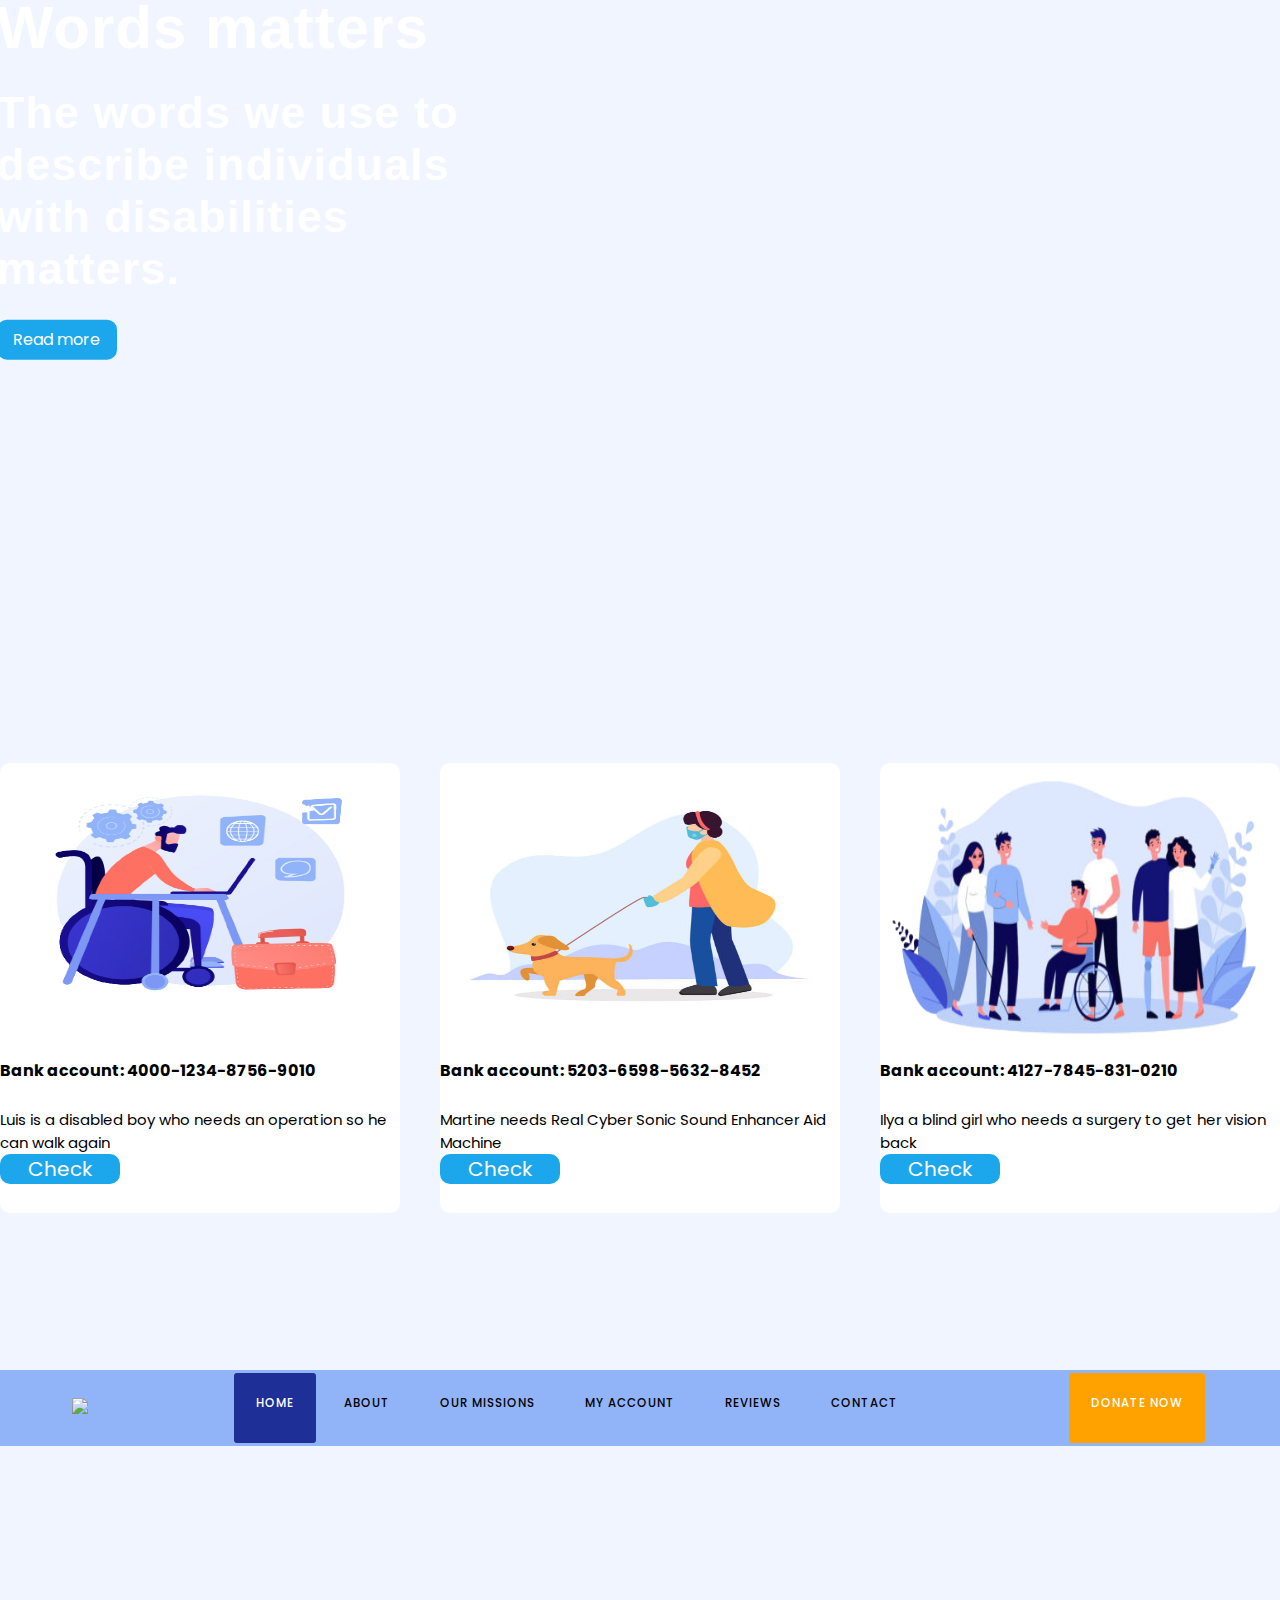
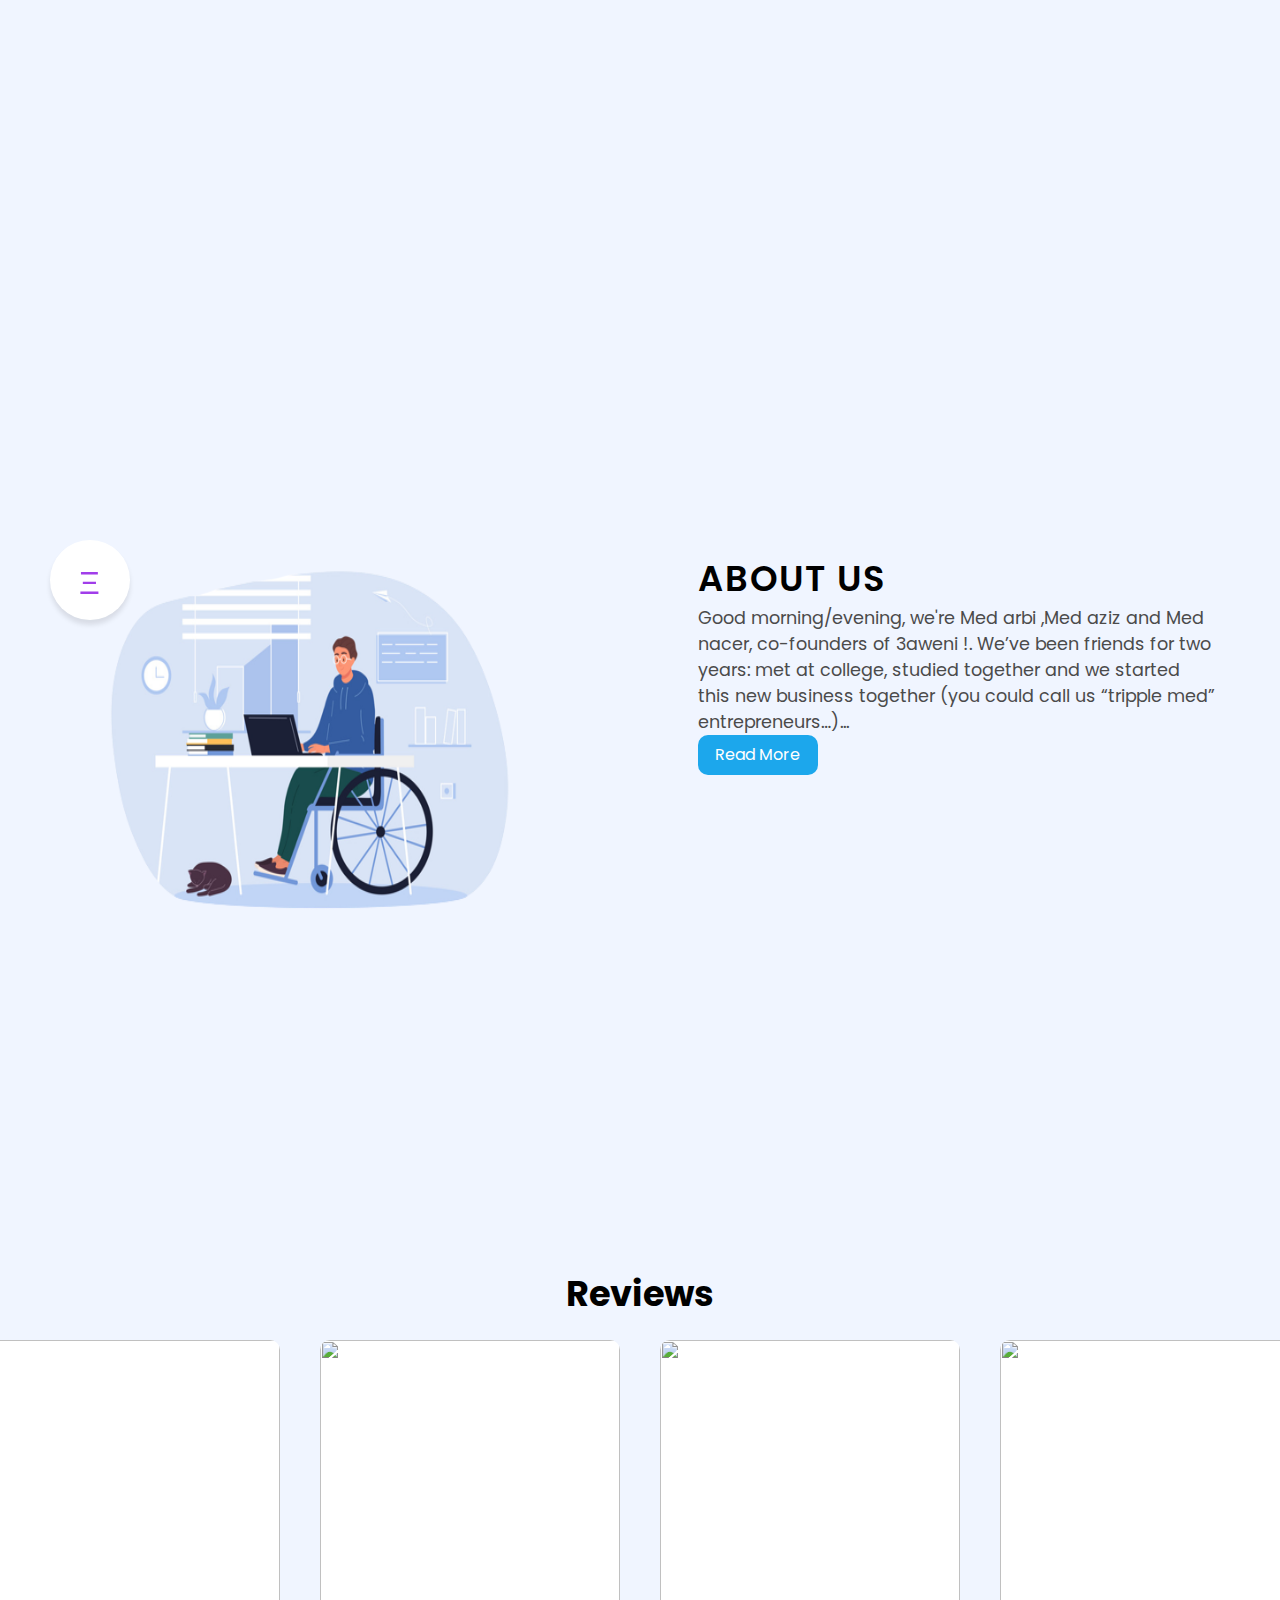
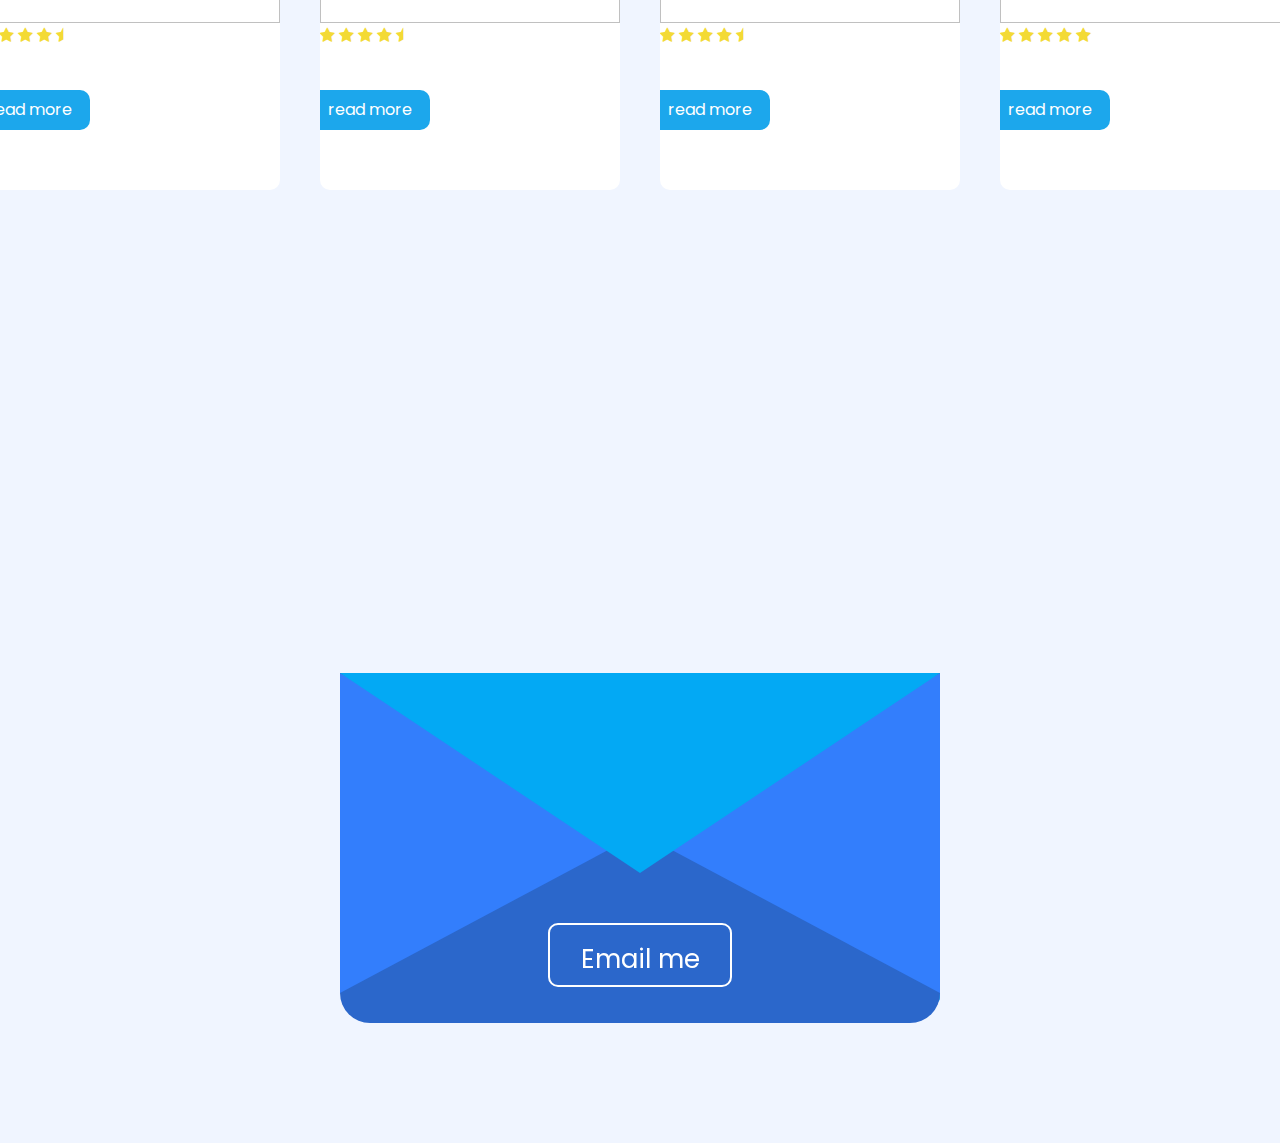
==== index.html @ 70aca0cd "Add files via upload" ====
<!DOCTYPE html>
<html lang="en">
<head>
    <meta charset="UTF-8">
    <meta name="viewport" content="width=device-width, initial-scale=1">
    <title>sattar allah</title>
    <link rel= "stylesheet" href="style.css"/>
    <link rel='stylesheet' href='https://cdnjs.cloudflare.com/ajax/libs/font-awesome/4.7.0/css/font-awesome.min.css'>  
    <link rel="stylesheet" href="https://unicons.iconscout.com/release/v2.1.6/css/unicons.css">
    
    <link href='https://fonts.googleapis.com/css?family=Ubuntu' rel='stylesheet' type='text/css'/>
    <script src="https://ajax.googleapis.com/ajax/libs/jquery/1.11.2/jquery.min.js"></script>

    <script>function actionToggle() {
        const action = document.querySelector('.action');
        action.classList.toggle('active')
      }
    </script>     
</head>
<body>
  
    <nav>
        <a href="#" class="logo"> 
            <img src = "#">
            
         </a>
         <ul class= "menu">
             <li> <a href= "index.html" class="active"><i class="uil uil-house-user" style="font-size: 30px;"></i> Home </a> </li>
             <li> <a href= "aboutus.html"><i class="uil uil-cloud-info" style="font-size: 30px;"></i> About </a> </li>
             <li> <a href= "#missions"><i class="uil uil-check-circle" style="font-size: 30px;"></i> Our missions </a> </li>
             <li>
                 <a href= "my_account.php"><i class="uil uil-user-circle" style="font-size: 30px;"></i>My account</a> </li>
                 <li> <a href= "#reviews"> <i class="uil uil-star" style="font-size: 30px;"></i>Reviews</a> </li>
             <li> <a href= "#contact"> <i class="uil uil-envelope-redo" style="font-size: 30px;"></i>Contact </a> </li>
         </ul>    
         <ul>
             <li> <a href="donation.php" class="nactive"><i class="uil uil-usd-circle" style="font-size: 30px;"></i>Donate now </a> </li>
         </ul> 
     </nav>
    <section class="main">
        <video id="home" src="How to Treat a Person with Disabilities, According to People with Disabilities.mp4" autoplay="autoplay" loop muted width="100%"></video>
        
        <div class= "main-heading">
            <h1><br>
                <br>Words matters </h1><br>
            <H2>The words we use to describe individuals with disabilities matters.</H2> <br>
                
            <a class= "main-btn" href="Readmore.html"> Read more </a>
        </div>
        <div class="main-heading2">
            </div>
    </section>
    <section class="features">
        <div class="feature-container">
            
            <div class="feature-box">
                <div class="f-img">
                    <img src="4-removebg-preview.png"/>
                </div>
            <div class = "f-text">
                <br><h4>Bank account: 4000-1234-8756-9010</h4>
                <br>
                <p>Luis is a disabled boy who needs an operation so he can walk again</p>
                <a href="check.html" class="main-btn"> Check  </a>
            </div>
        </div>
        <div class="feature-box">
            <div class="f-img">
                <img src="blind.jpg"/>
            </div>
            <div class = "f-text">
              <br>  <h4>Bank account: 5203-6598-5632-8452</h4><br>
                <p>Martine needs Real Cyber Sonic Sound Enhancer Aid Machine</P>
                <a href="check.html" class="main-btn"> Check  </a>
            </div>
        </div>
        <div class="feature-box">
            <div class="f-img">
                <img src="9-removebg-preview.png"/>
            </div>
            <div class = "f-text">
               <br> <h4>Bank account: 4127-7845-831-0210</h4><br>
                <p>Ilya a blind girl who needs a surgery to get her vision back</p>
                <a href="check.html" class="main-btn"> Check  </a>
            </div>
        </div>
    </section> 
    <section class="about" id="about">
        <div class="about-img">
            <img src="3-removebg-preview.png">
        </div>
        <div class="about-text">
            <h2 align="left">About Us</h2>
            <p align="left">Good morning/evening, we're Med arbi ,Med aziz and Med nacer, co-founders of 3aweni !.
                We’ve been friends for two years: met at college, studied together and we started this new
                business together (you could call us “tripple med” entrepreneurs…)...</p>
            <a href="aboutus.html" class= "main-btn" >Read More</a>
        </div>
    </section>
    <section class="reviews">
        <h1>Reviews</h1>
        <div class="reviews-container">
            
            
            <div class="review-box">
            <div class="r-img">
                <img src="#"/>
            </div>
            <div class="rating">
                <i class='fa fa-star' style='color: #f3da35'></i>
                <i class='fa fa-star' style='color: #f3da35'></i>
                <i class='fa fa-star' style='color: #f3da35'></i>
                <i class='fa fa-star' style='color: #f3da35'></i>
                <i class='fa fa-star-half' style='color: #f3da35'></i>
                
            </div>
            <div class = "r-text">
                <h4></h4>
                <p> </P>
                <a href="#" class="main-btn"> read more</a>
            </div>
            </div>
        
            
            <div class="review-box">
            <div class="r-img">
                <img src="#"/>
            </div>
            
            <div class="rating">
                <i class='fa fa-star' style='color: #f3da35'></i>
                <i class='fa fa-star' style='color: #f3da35'></i>
                <i class='fa fa-star' style='color: #f3da35'></i>
                <i class='fa fa-star' style='color: #f3da35'></i>
                <i class='fa fa-star-half' style='color: #f3da35'></i>
                
            </div>
            <div class = "r-text">
                <h4></h4>
                <p> </P>
                <a href="#" class="main-btn"> read more</a>
            </div>
            </div>
        
            <div class="review-box">
            <div class="r-img">
                <img src="#"/>
            </div>
            
            <div class="rating">
                <i class='fa fa-star' style='color: #f3da35'></i>
                <i class='fa fa-star' style='color: #f3da35'></i>
                <i class='fa fa-star' style='color: #f3da35'></i>
                <i class='fa fa-star' style='color: #f3da35'></i>
                <i class='fa fa-star-half' style='color: #f3da35'></i>
                
            </div>
            <div class = "r-text">
                <h4></h4>
                <p> </P>
                <a href="#" class="main-btn"> read more</a>
            </div>
            </div>
        
            <div class="review-box">
            <div class="r-img">
                <img src="#"/>
            </div>
            
            <div class="rating">
                <i class='fa fa-star' style='color: #f3da35'></i>
                <i class='fa fa-star' style='color: #f3da35'></i>
                <i class='fa fa-star' style='color: #f3da35'></i>
                <i class='fa fa-star' style='color: #f3da35'></i>
                <i class='fa fa-star' style='color: #f3da35'></i>
                
            </div>
            <div class = "r-text">
                <h4></h4>
                <p> </P>
                <a href="#" class="main-btn"> read more</a>
            </div>
            </div>
        </div>                
    </section> 
    
    <section class="contact" id="contact">
        <div class="contact-heading">
        
	<div class = "frame">
		<div id = "button_open_envelope">
						Email me
					</div>
					<div class = "message">
						<form method="post" action="contact.php">
							<input type="text" name="name" id="name" placeholder=" Name " required>
							<input type="email" name="email" id="email" placeholder=" Email" required >
							<input type="text" name="phone" id="phone" placeholder=" Phone (optional)" autofocus> 	
							<textarea name="message" id="messarea" placeholder=" Message " required></textarea>
							<input type="submit" value="Send" id="send">
						</form>
					</div>
					<div class = "bottom"></div>			
					<div class = "left"></div>
					<div class = "right"></div>
					<div class = "top"></div>
									</div>
		    
        </div>
        </section>
    <div class="action" onclick="actionToggle();">
        <span>Ξ</span>
        <ul>
          <li><img src="https://www.flaticon.com/svg/static/icons/svg/2111/2111392.svg" alt="" width="5px"><a href='https://linktr.ee/werghimedarbi' >on Facebook</a></li>
          <li><img src="https://www.flaticon.com/svg/static/icons/svg/2111/2111432.svg" alt="" width="5px"><a href='https://linktr.ee/werghimedarbi' >on GitHub</a></li>
          <li><img src="https://www.flaticon.com/svg/static/icons/svg/1384/1384031.svg" alt="" width="5px"><a href='https://linktr.ee/werghimedarbi' >on Instagram</a></li>
          
        </ul>
      </div>
      <script>$(document).ready(function(){
        $('.frame').click(function(){
            $('.top').addClass('open');
            $('.message').addClass('pull');
        })
    });</script>

</body>
</html>
---- style.css ----
@import url('https://fonts.googleapis.com/css2?family=Raleway:wght@300;400;500;600;700&display=swap');
@import url('https://fonts.googleapis.com/css2?family=Poppins:wght@100;200;300;400;500;600;700;800;900&display=swap');
* {
  margin: 0;
  padding: 0;
  font-family: 'Poppins', sans-serif;
}
body {
  min-height: 100vh;
  
}
.action {
  position: fixed;
  bottom: 50px;
  left: 50px;
  width: 50px;
  height: 50px;
  background: #fff;
  border-radius: 50%;
  cursor: pointer;
  box-shadow: 0 5px 5px rgba(0,0,0,0.1);
}
.action span {
  position: relative;
  bottom: -40px;
  left: 37px;
  width: 100%;
  height: 100%;
  display: flex;
  justify-content: center;
  align-items: center;
  color: #a13dea;
  font-size: 8em;
  transition: .3s ease-in-out;
}
.action.active span  {
  transform: rotate(135deg);
}

.action ul {
  position: absolute;
  bottom: 55px;
  background: #fff;
  min-width: 250px;
  padding: 20px;
  border-radius: 20px;
  opacity: 0;
  visibility: hidden;
  transition: .3s;
}
.action.active ul {
  bottom: 65px;
  opacity: 1;
  visibility: visible;
  transition: .3s;
}
.action ul li {
  list-style:none;
   text-decoration: none;
  display: flex;
  color: #000;
  justify-content: flex-start;
  align-items: center;
    font-size: 10px;
  padding: 7px 0;
}

.action ul li:hover {
  font-weight: 600;
}
.action ul li:not(:last-child) {
  border-bottom: 1px solid rgba(0,0,0,0.1);
}
.action ul li img {
  margin-right: 15px;
  opacity: .2;
  transform: scale(.7);
}
.action ul li:hover img {  
  opacity: .8;
  transform: scale(1.0);
}
/*---*/
body {
    margin: 0;
    padding: 0;
    box-sizing: border-box;
    font-family: 'Raleway', sans-serif;
    background-color: #f0f5ff;
}
a{
    text-decoration: none;
}
ul{
    list-style:none;

}
input,button,textarea{
    border:none;
    outline: none;
}
nav{
  -webkit-backdrop-filter: blur(8px);
  backdrop-filter: blur(8px);
    position: sticky;
    top: 0;
    display:flex;
    justify-content: space-around;
    align-items: center;
    left: 0;
    top: 0;
    width: 100%;
    z-index: 1;
    background-color: #91b3f8;
    
}

nav ul{
    display: flex;
}

nav ul li a{
    height: 70px;
    line-height: 60px;
    margin: 3px;
    padding: 0 22px;
    display: flex;
    font-size: 0.73rem;
    text-transform: uppercase;
    font-weight: 500;
    letter-spacing: 1px;
    border-radius: 3px;
    transition-timing-function: 0.6s ease-in-out;
    color: #000000;
}

nav ul li a:hover{
    background-color: #1f2f98;
    color: #fff;
    box-shadow: 5px 10px 30px rgba(252, 59, 0, 0, 397);
}
.nactive{
    
    background-color: #ffa200;
    color: #fff;
    box-shadow: 5px 10px 30px rgba(252, 59, 0, 0, 397);
}
.active{
    background-color: #1f2f98;
    color: #fff;
    box-shadow: 5px 10px 30px rgba(252, 59, 0, 0, 397);
}

.main{
    width: 100%;
    height: 100%;
    position: relative;
    background-repeat: no-repeat;
    background-size: cover;
    justify-content: center;
    background-image: url(../images/bg.jpg);
}
.main-heading{
  
    width: 500px;
    position: absolute;
    left: 6%;
    top: 10%;
    transform: translate(-16%, -47%);
}

.main-heading2{
  width: 500px;
  position: absolute;
  left: 60%;
  top: 25%;
  transform: translate(-16%, -47%);
}
.main-heading h1{
  font-size: 60px;    
  font-family:Arial, Helvetica, sans-serif ;
  margin: 0px;
  letter-spacing: 1px;
  color:#fff;

}
.main-heading h2{
    font-size: 45px;  
    font-family:Arial, Helvetica, sans-serif ;
    margin: 0px;
    letter-spacing: 1px;
    color:#fff;
}
.main-heading p{
    color: #f0f5ff;
}
.main-btn{
    width: 120px;
    height: 40px;
    display: flex;
    justify-content: center;
    align-items: center;
    background-color: #1ca7ec;
    border-radius: 10px;
    color: #fff;
    transition: 0.6s ease-in-out;
    
}
/*teb3a boutton mta3 contact continue */
.main-btn1{
    width: 120px;
    height: 40px;
    display: flex;
    justify-content: center;
    align-items: center;
    background-color: #ffa200;
    border-radius: 10px;
    color: #fff;
    transition: 0.6s ease-in-out;
    
}
.main-heading{
    box-shadow: 5px 10px 30px rgba(252, 59, 0, 0, 397);
}

.features{
    width: 100%;
    height: 190vh;
    box-sizing: border-box;
    display: flex;
    justify-content: center;
    align-items: center;
    flex-direction: column;
    margin-top: -100px;

}
.feature-container{
    display: flex;
    justify-content: center;
    align-items: center;
}
.feature-box{
    background-color: #fff;
    width: 400px;
    height: 450px;
    margin: 20px;
    border-radius: 10px;
    overflow: hidden;
    position: relative;
    box-shadow: 5px 10px 30px rgba(0, 0, 0, 0, 13);
}
.f-img{
    width: 100%;
    height: 63%;
}
.f-img img{
    width: 100%;
    height: 100%;
}
.f-text{
  
    width: 100%;
    height: 30%;
    display: flex;
    justify-content: center;
    align-items: left;
    flex-direction: column;
}
.f-text p{
  font-size: 15px;
}
.f-text h4{
    margin-top: -12px;

}
.f-text a{
  font-size: 20px;
}
.f-text a:hover{ 
  
    background-color: #91b3f8;
    color: #fff;
    box-shadow: 5px 10px 30px rgba(252, 59, 0, 0, 397);

}


.about{
  width: 100%;
  height: 110vh;
  box-sizing: border-box;
  display: flex;
  align-items: center;
  justify-content: space-between;
  padding: 50px 5% 0px 5%;
  position: relative;
}
.about-img{
  width: 50%;
}
.about-img img{
  width: 500px;
  height: 500px;
}
.about-text{
  width: 45%;
  height: 45%;
  top: 0%;
  color: #000;
  text-align: right;
}
.about-text h2{
  font-size: 2.2rem;
  font-weight: 600;
  text-transform: uppercase;
  letter-spacing: 2px;
}
.about-text p{
  font-size: 1.1rem;
  color: #4b4b4b;
}
.about-text button{
  float: right;
}

.reviews{
    width: 100%;
    height: 90vh;
    box-sizing: border-box;
    display: flex;
    justify-content: center;
    align-items: center;
    flex-direction: column;
    margin-top: -100px;

}
.reviews-container{
    display: flex;
    justify-content: center;
    align-items: center;
    overscroll-behavior-inline: contain;
}

.review-box{
    background-color: #fff;
    width: 300px;
    height: 450px;
    margin: 20px;
    border-radius: 10px;
    overflow: hidden;
    position: relative;
    box-shadow: 5px 10px 30px rgba(0, 0, 0, 0, 13);
}
.r-img{
    width: 100%;
    height: 63%;
}
.r-img img{
    width: 100%;
    height: 100%;
}
.r-text{
    width: 100px;
    height: 30%;
    display: flex;
    justify-content: center;
    align-items: center;
    flex-direction: column;
}
.r-text h4{
    margin-top: -12px;

}
.contact{
    width: 100%;
    display: flex;
    justify-content: center;
    flex-direction: center;
    flex-direction: column;
    align-items: center;
    padding: 40px 0px;

}
.contact-heading{
    text-align: center;
    margin: 40px 0px;
    margin-bottom: 80px;
}
.contact-heading h1{
    font-size: 2.2rem;
}

.contact form{
    width: 600px;
    display: flex;
    align-items: center;
    justify-content: center;
    flex-direction: column;

}
.contact form input,.contact form  textarea{
    width: 100px;
    height: 40px;
    margin: 5px  0px;
    padding: 10px;
    background-color: #e2e2e2;
    color: #1e1e1e;
    border-radius: 5px;
}
.contact form textarea{
    height: 150px;
}
.contact-btn{
    margin-top: 40px;
}


.reviews h1{
    font-size: 2.2rem;
}
.reviews-heading{
    
    text-align: center;
    margin: 40px 0px;
    margin-bottom: 80px;
}







::-webkit-scrollbar {
    width: 12px;
  }
  ::-webkit-scrollbar-thumb {
  background-color: #91b3f8;
	background-image: -webkit-linear-gradient(45deg,
	                                          rgba(255, 255, 255, .2) 25%,
											  transparent 25%,
											  transparent 50%,
											  rgba(255, 255, 255, .2) 50%,
											  rgba(255, 255, 255, .2) 75%,
											  transparent 75%,
											  transparent);
    shape-margin: 10px;
    border-radius: 10px;
  }
  ::-webkit-scrollbar-track {
    background-color: transparent;
  }



  
.action {
    position: fixed;
    bottom: 50px;
    right: 60px;
    width: 80px;
    height: 80px;
    background: #fff;
    border-radius: 50%;
    cursor: pointer;
    box-shadow: 0 5px 5px rgba(0,0,0,0.1);
  }
  .action span {
    position: relative;
    width: 5px;
    height: 5px;
    display: flex;
    justify-content: center;
    align-items: center;
    color: #a13dea;
    font-size: 2em;
    transition: .3s ease-in-out;
  }
  .action.active span  {
    transform: rotate(135deg);
  }
  
  .action ul {
    display: block;
    position: absolute;
    bottom: 25px;
    background: #fff;
    min-width: 150px;
    padding: 10px;
    border-radius: 10px;
    opacity: 0;
    visibility: hidden;
    transition: .3s;
  }
  .action.active ul {
    bottom: 65px;
    opacity: 1;
    visibility: visible;
    transition: .3s;
  }
  .action ul li {
    list-style:none;
    text-decoration: none;
    display: flex;
    justify-content: flex-start;
    align-items: center;
    padding: 15px 0;
    font-size: 10px;
  }
  
  .action ul li:hover {
    font-weight: 200;
  }
  .action ul li:not(:last-child) {
    border-bottom: 1px solid rgba(0,0,0,0.1);
  }
  .action ul li img {
    margin-right: 15px;
    opacity: .2;
    transform: scale(.7);
  }
  .action ul li:hover img {  
    opacity: .8;
    transform: scale(1.0);
  }
  /*readmore*/
  


.main_2 .wrapper {
  width: 590px;
  margin: auto;
  background-color: white;
  border-radius: 10px;
  box-shadow: 0px 5px 15px rgba(0, 0, 0, .1);
}

.main_2  .buttonWrapper {
  display: grid;
  grid-template-columns: 1fr 1fr 1fr;
}

.main_2   button {
  letter-spacing: 3px;
  border: none;
  padding: 10px;
  background-color: #bccbe9;
  color: #232c3d;
  font-size: 18px;
  cursor: pointer;
  transition: 0.5s;
}

.main_2  button:hover {
  background-color: #d5e3ff;
}

.main_2  button.active {
  background-color: white;
}

.main_2  .active {
  background-color: white;
}

.main_2  p {
  text-align: left;
  padding: 10px;
  color: #232c3d;
}

.main_2  .content {
  display: none;
  padding: 10px 20px;
}

.main_2  .content.active {
  display: block;
}
/*--------contact us---------*/

.frame{
	width: 600px;
	height: 350px;
	margin: 250px auto 0;
	position: relative;
	background: #435d77;
	border-radius:0 0 40px 40px; 
}
#button_open_envelope{
	width: 180px;
	height: 30px;
	position: absolute;
	z-index: 311;
	top: 250px;
	left: 208px;
	border-radius: 10px;
	color: #fff;
	font-size: 26px;
	padding:15px 0; 
	border: 2px solid #fff;
	transition:.3s;
}
#button_open_envelope:hover{
	background: #FFf;
	color: #2b67cb;
	transform:scale(1.1);
	transition:background .25s, transform .5s,ease-in;
	cursor: pointer;
}
.message{
	position: relative;
	width: 580px;
	min-height:300px;
	height: auto;
	background: #fff;
	margin: 0 auto;
	top: 30px;
	box-shadow: 0 0 5px 2px #333;
	transition:2s ease-in-out;
	transition-delay:1.5s;
	z-index: 300;
}
.left,.right,.top{width: 0;	height: 0;position:absolute;top:0;z-index: 310;}
.left{	
	border-left: 300px solid #337efc;
	border-top: 160px solid transparent;
	border-bottom: 160px solid transparent;
}
.right{	
	border-right: 300px solid #337efc;
	border-top: 160px solid transparent;
	border-bottom: 160px solid transparent;;
	left:300px;
}
.top{	
	border-right: 300px solid transparent;
	border-top: 200px solid #03A9F4;
	border-left: 300px solid transparent;
	transition:transform 1s,border 1s, ease-in-out;
	transform-origin:top;
	transform:rotateX(0deg);
	z-index: 500;
}
.bottom{
	width: 600px;
	height: 190px;
	position: absolute;
	background: #2b67cb;
	top: 160px;
	border-radius:0 0 30px 30px;
	z-index: 310; 
}

.open{
	transform-origin:top;
	transform:rotateX(180deg);
	transition:transform .7s,border .7s,z-index .7s ease-in-out;
	border-top: 200px solid #2c3e50;
	z-index: 200;
}
.pull{
	-webkit-animation:message_animation 2s 1 ease-in-out;
	animation:message_animation 2s 1 ease-in-out;
	-webkit-animation-delay:.9s;
	animation-delay:.45s;
	transition:1.5s;
	transition-delay:1s;
	z-index: 350;
}
#name,#email,#phone,#messarea,#send{
	margin: 0;
	padding: 0 0 0 10px;
	width: 570px;
	height:40px;
	float: left;
	display: block;
	font-size: 18px;
	color: #2b67cb;
	border:none;
	border-bottom:1px solid #fff;
	letter-spacing: normal;
}
#messarea{
	height: 117px;
	width: 560px;
	overflow: auto;
	border:none;
	padding: 10px;
}
#send{ 
	width:   580px;
	padding: 0;	
	border:  none;
	cursor:  pointer;
	background: #1ca7ec;
	color: #fff;
	transition:.35s;
	letter-spacing: 1px;
}
#send:hover{background:tomato;transition:.35s;}

::-moz-placeholder{color: #f0f5ff;font-family: 'Ubuntu';font-size: 20px;opacity: 1;} 
::-webkit-input-placeholder {color: black; font-family: 'Ubuntu';font-size: 20px;}
*:focus {outline: none;}
input:focus:invalid,textarea:focus:invalid {
 /* when a field is considered invalid by the browser */
    background: #fff url(images/invalid.png) no-repeat 98% center;
    box-shadow: 0 0 5px #d45252;
    border:1px solid #b03535;
}
input:required:valid,textarea:required:valid { 
	/* when a field is considered valid by the browser */
    background: #fff url(images/valid.png) no-repeat 98% center;
    box-shadow: 0 0 5px #d45252;
    border-color: #d45252;
}


@-webkit-keyframes message_animation {
	0%{
		transform:translatey(0px);
		z-index: 300;
		transition: 1s ease-in-out;
	}
	50%{
		transform:translatey(-340px);
		z-index: 300;
		transition: 1s ease-in-out;
	}
	51%{
		transform:translatey(-340px);
		z-index: 350;
		transition: 1s ease-in-out;
	}
	100%{
		transform:translatey(0px);
		z-index: 350;
		transition: 1s ease-in-out;
	}
}
@keyframes message_animation {
	0%{
		transform:translatey(0px);
		z-index: 300;
		transition: 1s ease-in-out;
	}
	50%{
		transform:translatey(-340px);
		z-index: 300;
		transition: 1s ease-in-out;
	}
	51%{
		transform:translatey(-340px);
		z-index: 350;
		transition: 1s ease-in-out;
	}
	100%{
		transform:translatey(0px);
		z-index: 350;
		transition: 1s ease-in-out;
	}
}
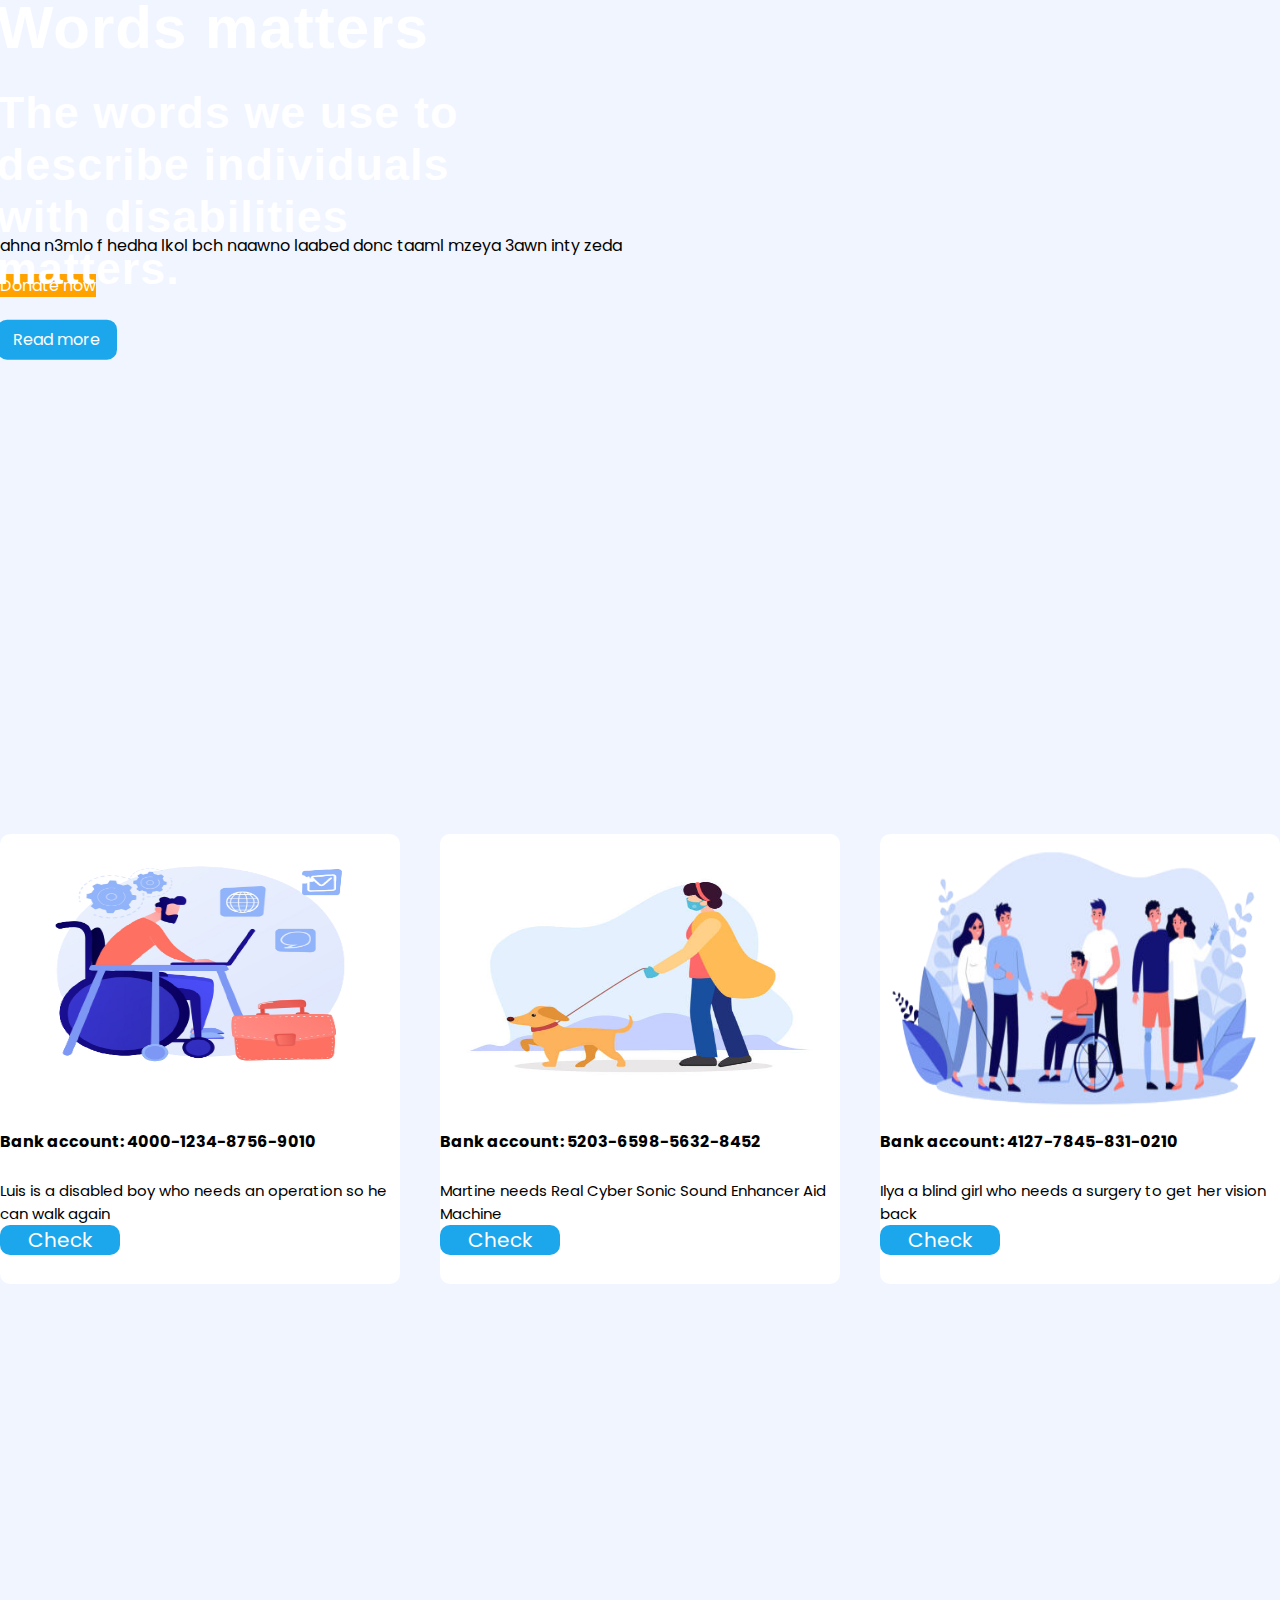
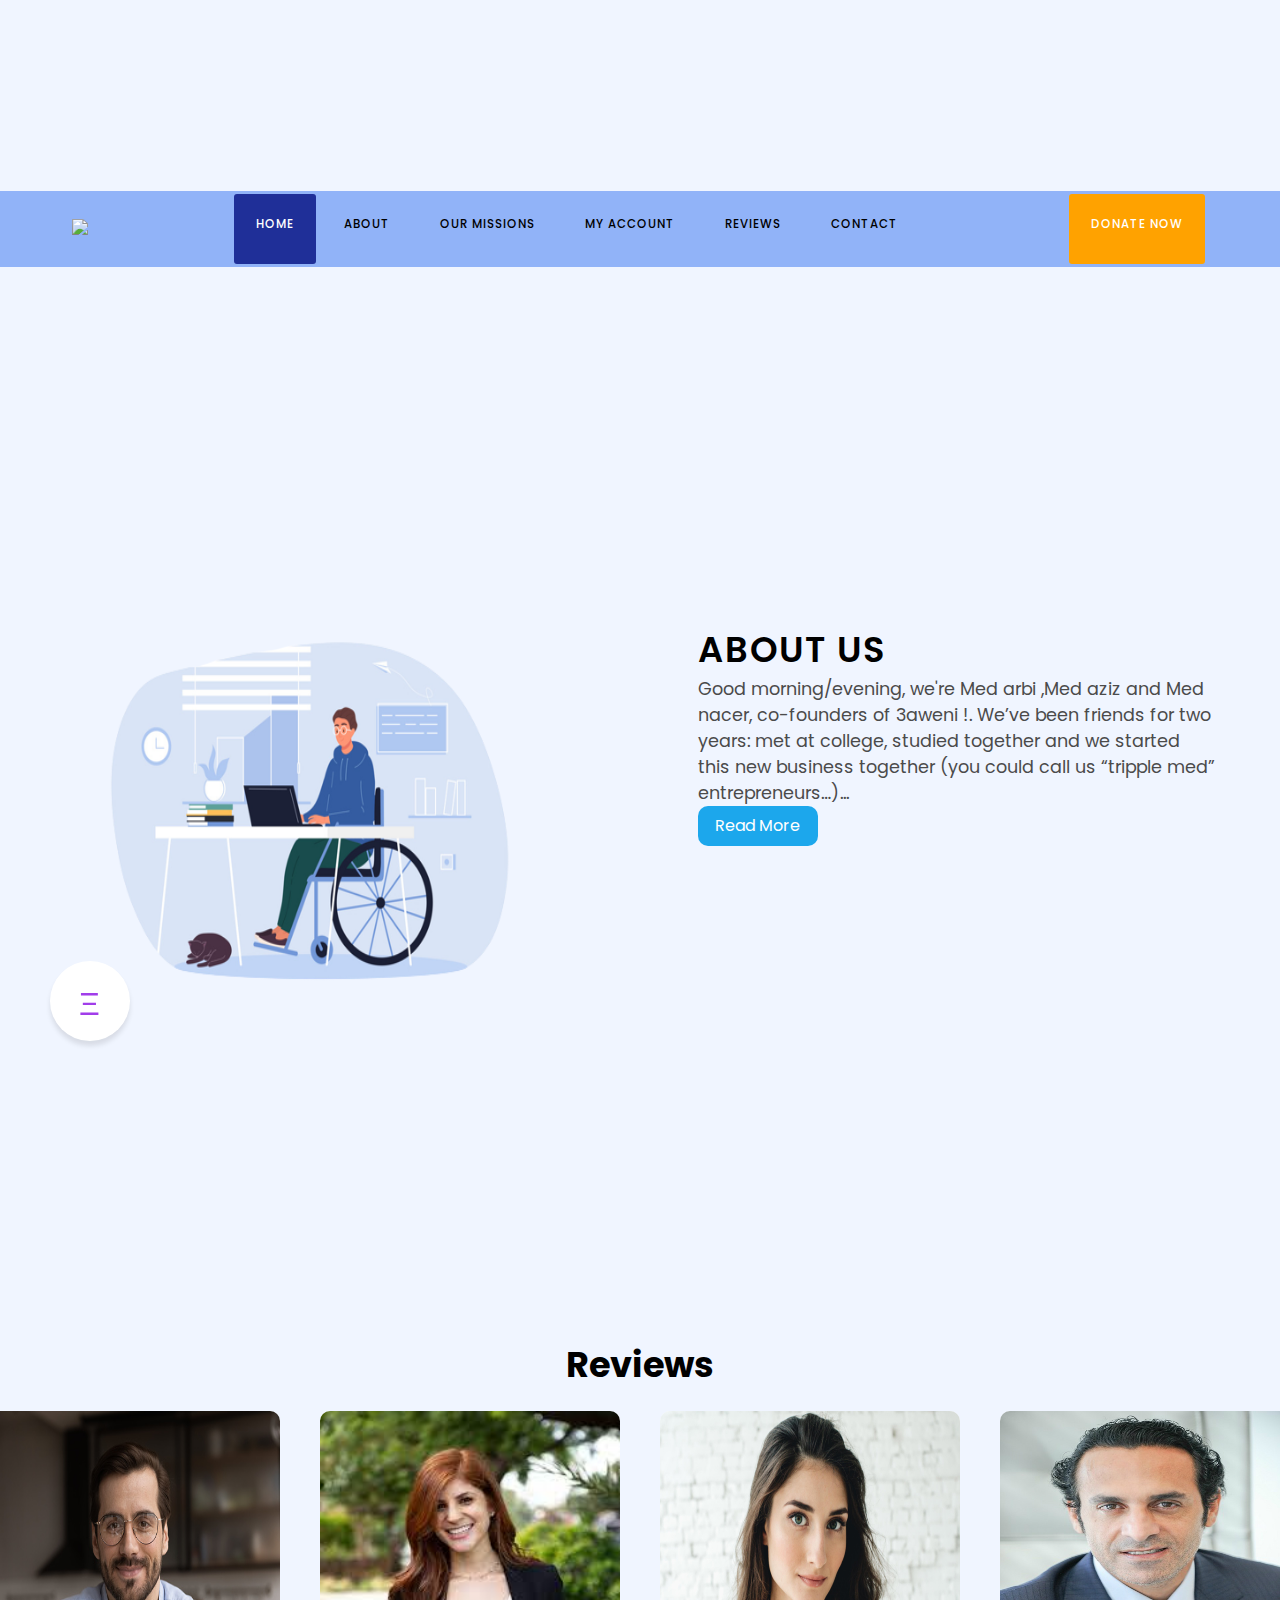
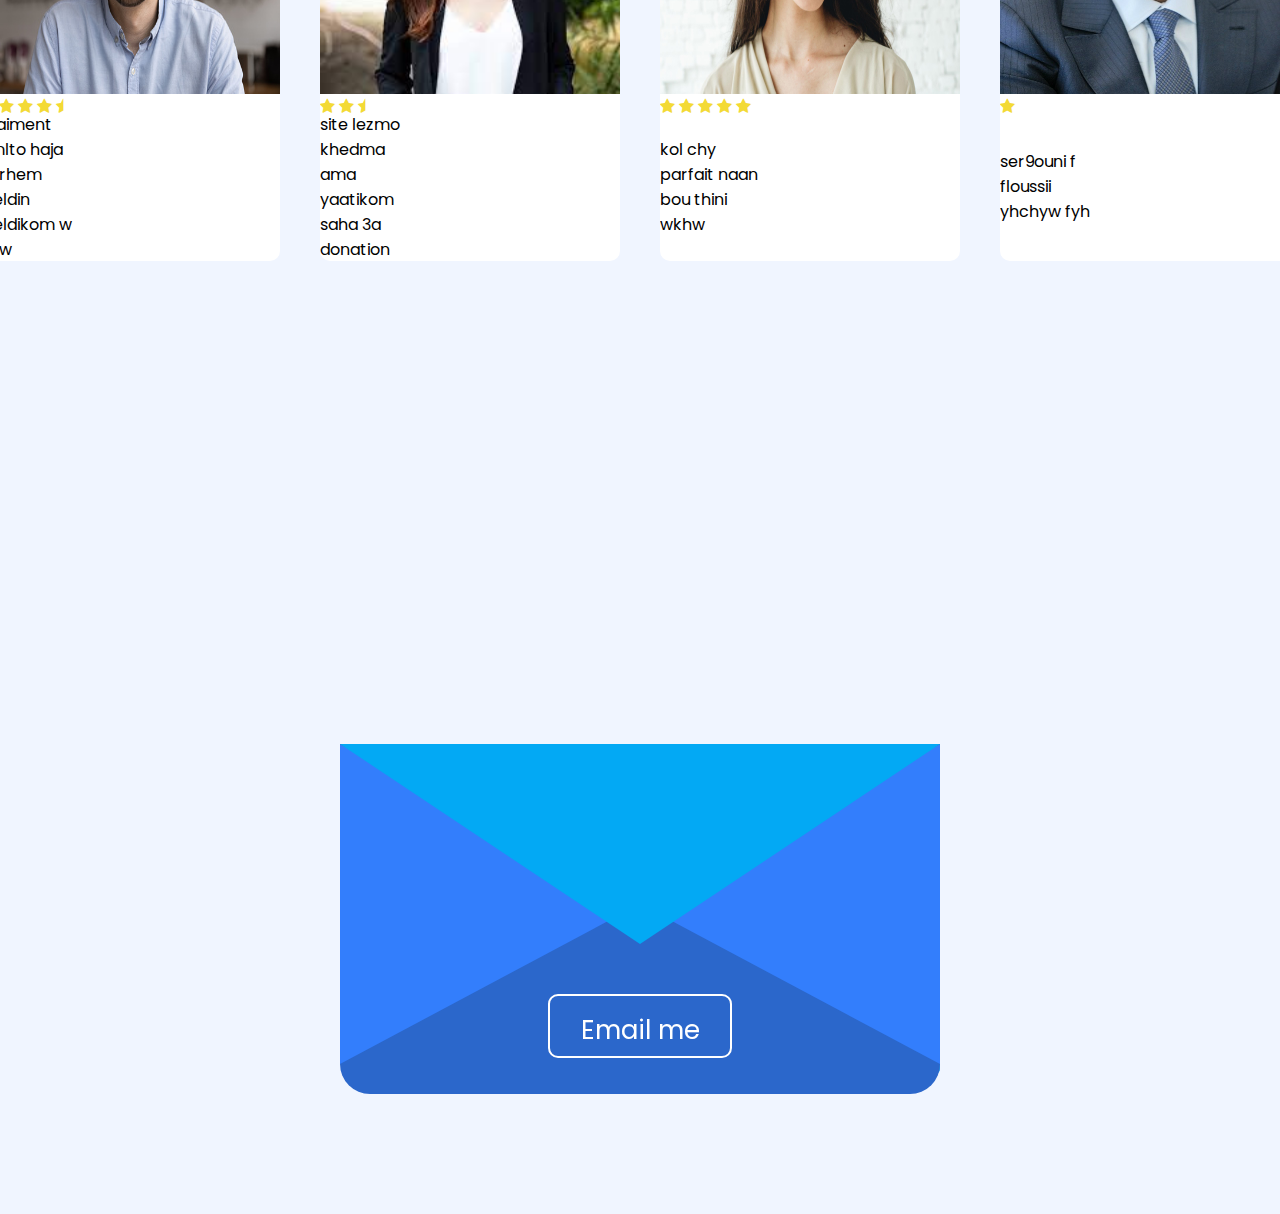
==== commit 8db7c111: "Add files via upload" ====
--- a/index.html
+++ b/index.html
@@ -26,24 +26,26 @@
             
          </a>
          <ul class= "menu">
-             <li> <a href= "index.html" class="active"><i class="uil uil-house-user" style="font-size: 30px;"></i> Home </a> </li>
+             <li> <a href= "#homee" class="active"><i class="uil uil-house-user" style="font-size: 30px;"></i> Home </a> </li>
              <li> <a href= "aboutus.html"><i class="uil uil-cloud-info" style="font-size: 30px;"></i> About </a> </li>
              <li> <a href= "#missions"><i class="uil uil-check-circle" style="font-size: 30px;"></i> Our missions </a> </li>
              <li>
                  <a href= "my_account.php"><i class="uil uil-user-circle" style="font-size: 30px;"></i>My account</a> </li>
-                 <li> <a href= "#reviews"> <i class="uil uil-star" style="font-size: 30px;"></i>Reviews</a> </li>
+                 <li> <a href= "#reviewss"> <i class="uil uil-star" style="font-size: 30px;"></i>Reviews</a> </li>
              <li> <a href= "#contact"> <i class="uil uil-envelope-redo" style="font-size: 30px;"></i>Contact </a> </li>
          </ul>    
          <ul>
              <li> <a href="donation.php" class="nactive"><i class="uil uil-usd-circle" style="font-size: 30px;"></i>Donate now </a> </li>
          </ul> 
      </nav>
+     <span id="homee"></span>
     <section class="main">
         <video id="home" src="How to Treat a Person with Disabilities, According to People with Disabilities.mp4" autoplay="autoplay" loop muted width="100%"></video>
         
         <div class= "main-heading">
             <h1><br>
-                <br>Words matters </h1><br>
+                <br>
+                Words matters </h1><br>
             <H2>The words we use to describe individuals with disabilities matters.</H2> <br>
                 
             <a class= "main-btn" href="Readmore.html"> Read more </a>
@@ -51,6 +53,15 @@
         <div class="main-heading2">
             </div>
     </section>
+
+
+    <!-- sry 3al af3al l ghariba ama lzmna nhoto faza feha button yhezek donati kima merci bara 3awen-->
+<section id="missions">
+    <p>ahna n3mlo f hedha lkol bch naawno laabed donc taaml mzeya 3awn inty zeda </p>
+    <a href="donation.php" class="nactive"><i class="uil uil-usd-circle" style="font-size: 30px;"></i>Donate now </a> 
+</section>
+
+
     <section class="features">
         <div class="feature-container">
             
@@ -98,88 +109,72 @@
             <a href="aboutus.html" class= "main-btn" >Read More</a>
         </div>
     </section>
-    <section class="reviews">
+    <section class="reviews" id="reviewss">
         <h1>Reviews</h1>
         <div class="reviews-container">
             
             
             <div class="review-box">
             <div class="r-img">
-                <img src="#"/>
-            </div>
-            <div class="rating">
-                <i class='fa fa-star' style='color: #f3da35'></i>
-                <i class='fa fa-star' style='color: #f3da35'></i>
+                <img src="perso1.jpg"/>
+            </div>
+            <div class="rating">
+                <i class='fa fa-star' style='color: #f3da35'></i>
+                <i class='fa fa-star' style='color: #f3da35'></i>
+                <i class='fa fa-star' style='color: #f3da35'></i>
+                <i class='fa fa-star' style='color: #f3da35'></i>
+                <i class='fa fa-star-half' style='color: #f3da35'></i>
+            </div>
+            <div class = "r-text">
+                <p> vraiment 3mlto haja yarhem weldin weldikom w khw</P>
+            </div>
+            </div>
+        
+            
+            <div class="review-box">
+            <div class="r-img">
+                <img src="perso2.jfif"/>
+            </div>
+            
+            <div class="rating">
                 <i class='fa fa-star' style='color: #f3da35'></i>
                 <i class='fa fa-star' style='color: #f3da35'></i>
                 <i class='fa fa-star-half' style='color: #f3da35'></i>
                 
             </div>
             <div class = "r-text">
-                <h4></h4>
-                <p> </P>
-                <a href="#" class="main-btn"> read more</a>
-            </div>
-            </div>
-        
-            
-            <div class="review-box">
-            <div class="r-img">
-                <img src="#"/>
-            </div>
-            
-            <div class="rating">
-                <i class='fa fa-star' style='color: #f3da35'></i>
-                <i class='fa fa-star' style='color: #f3da35'></i>
-                <i class='fa fa-star' style='color: #f3da35'></i>
-                <i class='fa fa-star' style='color: #f3da35'></i>
-                <i class='fa fa-star-half' style='color: #f3da35'></i>
+                <p>site lezmo khedma ama yaatikom saha 3a donation </P>
+            </div>
+            </div>
+        
+            <div class="review-box">
+            <div class="r-img">
+                <img src="perso3.jpg"/>
+            </div>
+            
+            <div class="rating">
+                <i class='fa fa-star' style='color: #f3da35'></i>
+                <i class='fa fa-star' style='color: #f3da35'></i>
+                <i class='fa fa-star' style='color: #f3da35'></i>
+                <i class='fa fa-star' style='color: #f3da35'></i>
+                <i class='fa fa-star' style='color: #f3da35'></i>
                 
             </div>
             <div class = "r-text">
-                <h4></h4>
-                <p> </P>
-                <a href="#" class="main-btn"> read more</a>
-            </div>
-            </div>
-        
-            <div class="review-box">
-            <div class="r-img">
-                <img src="#"/>
-            </div>
-            
-            <div class="rating">
-                <i class='fa fa-star' style='color: #f3da35'></i>
-                <i class='fa fa-star' style='color: #f3da35'></i>
-                <i class='fa fa-star' style='color: #f3da35'></i>
-                <i class='fa fa-star' style='color: #f3da35'></i>
-                <i class='fa fa-star-half' style='color: #f3da35'></i>
-                
-            </div>
-            <div class = "r-text">
-                <h4></h4>
-                <p> </P>
-                <a href="#" class="main-btn"> read more</a>
-            </div>
-            </div>
-        
-            <div class="review-box">
-            <div class="r-img">
-                <img src="#"/>
-            </div>
-            
-            <div class="rating">
-                <i class='fa fa-star' style='color: #f3da35'></i>
-                <i class='fa fa-star' style='color: #f3da35'></i>
-                <i class='fa fa-star' style='color: #f3da35'></i>
-                <i class='fa fa-star' style='color: #f3da35'></i>
-                <i class='fa fa-star' style='color: #f3da35'></i>
-                
-            </div>
-            <div class = "r-text">
-                <h4></h4>
-                <p> </P>
-                <a href="#" class="main-btn"> read more</a>
+                <p> kol chy parfait naan bou thini wkhw</P>
+            </div>
+            </div>
+        
+            <div class="review-box">
+            <div class="r-img">
+                <img src="perso4.jpg"/>
+            </div>
+            
+            <div class="rating">
+                <i class='fa fa-star' style='color: #f3da35'></i>   
+            </div>
+            <div class = "r-text">
+                <p>ser9ouni f floussii yhchyw fyh  </P>
             </div>
             </div>
         </div>                
@@ -212,9 +207,8 @@
     <div class="action" onclick="actionToggle();">
         <span>Ξ</span>
         <ul>
-          <li><img src="https://www.flaticon.com/svg/static/icons/svg/2111/2111392.svg" alt="" width="5px"><a href='https://linktr.ee/werghimedarbi' >on Facebook</a></li>
-          <li><img src="https://www.flaticon.com/svg/static/icons/svg/2111/2111432.svg" alt="" width="5px"><a href='https://linktr.ee/werghimedarbi' >on GitHub</a></li>
-          <li><img src="https://www.flaticon.com/svg/static/icons/svg/1384/1384031.svg" alt="" width="5px"><a href='https://linktr.ee/werghimedarbi' >on Instagram</a></li>
+          <li><img src="https://www.flaticon.com/svg/static/icons/svg/2111/2111392.svg" alt="" width="5px"><a href='https://linktr.ee/werghimedarbi' >Facebook</a></li>
+          <li><img src="https://www.flaticon.com/svg/static/icons/svg/1384/1384031.svg" alt="" width="5px"><a href='https://linktr.ee/werghimedarbi' >instagram</a></li>
           
         </ul>
       </div>
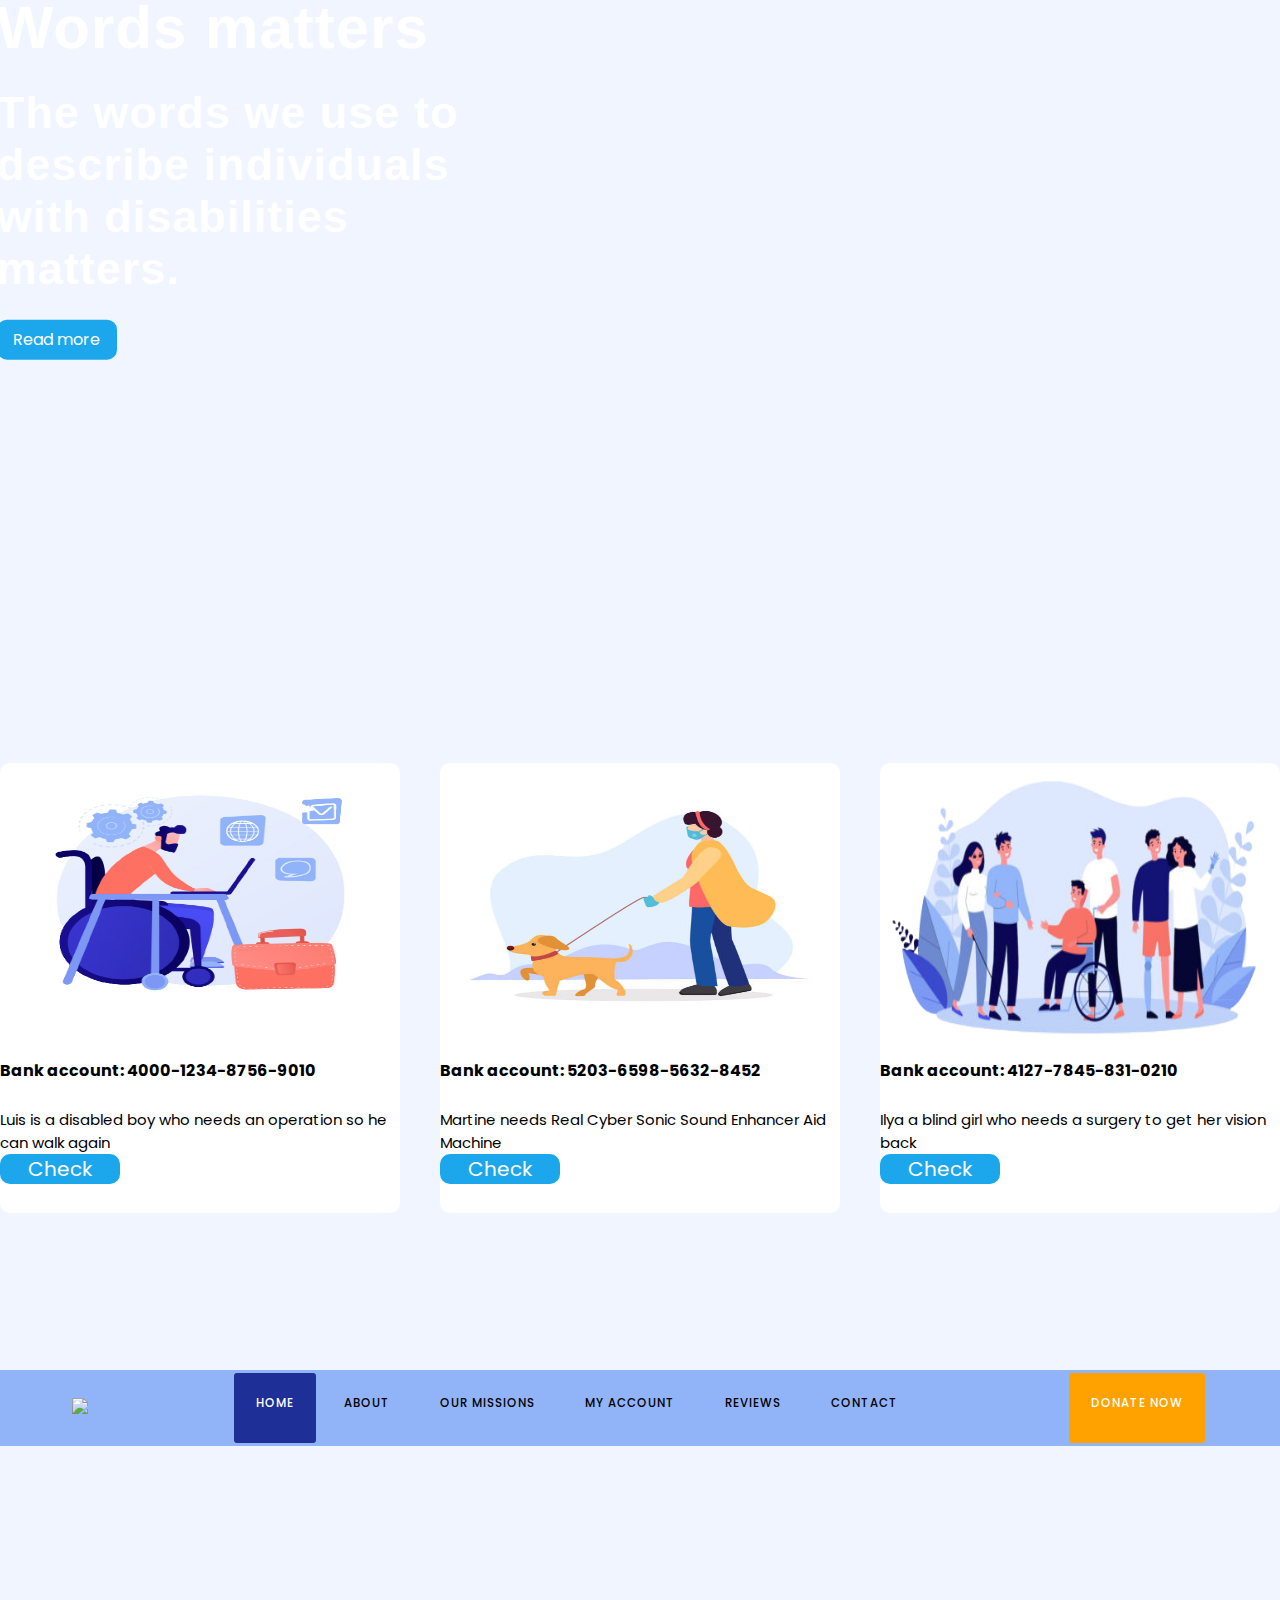
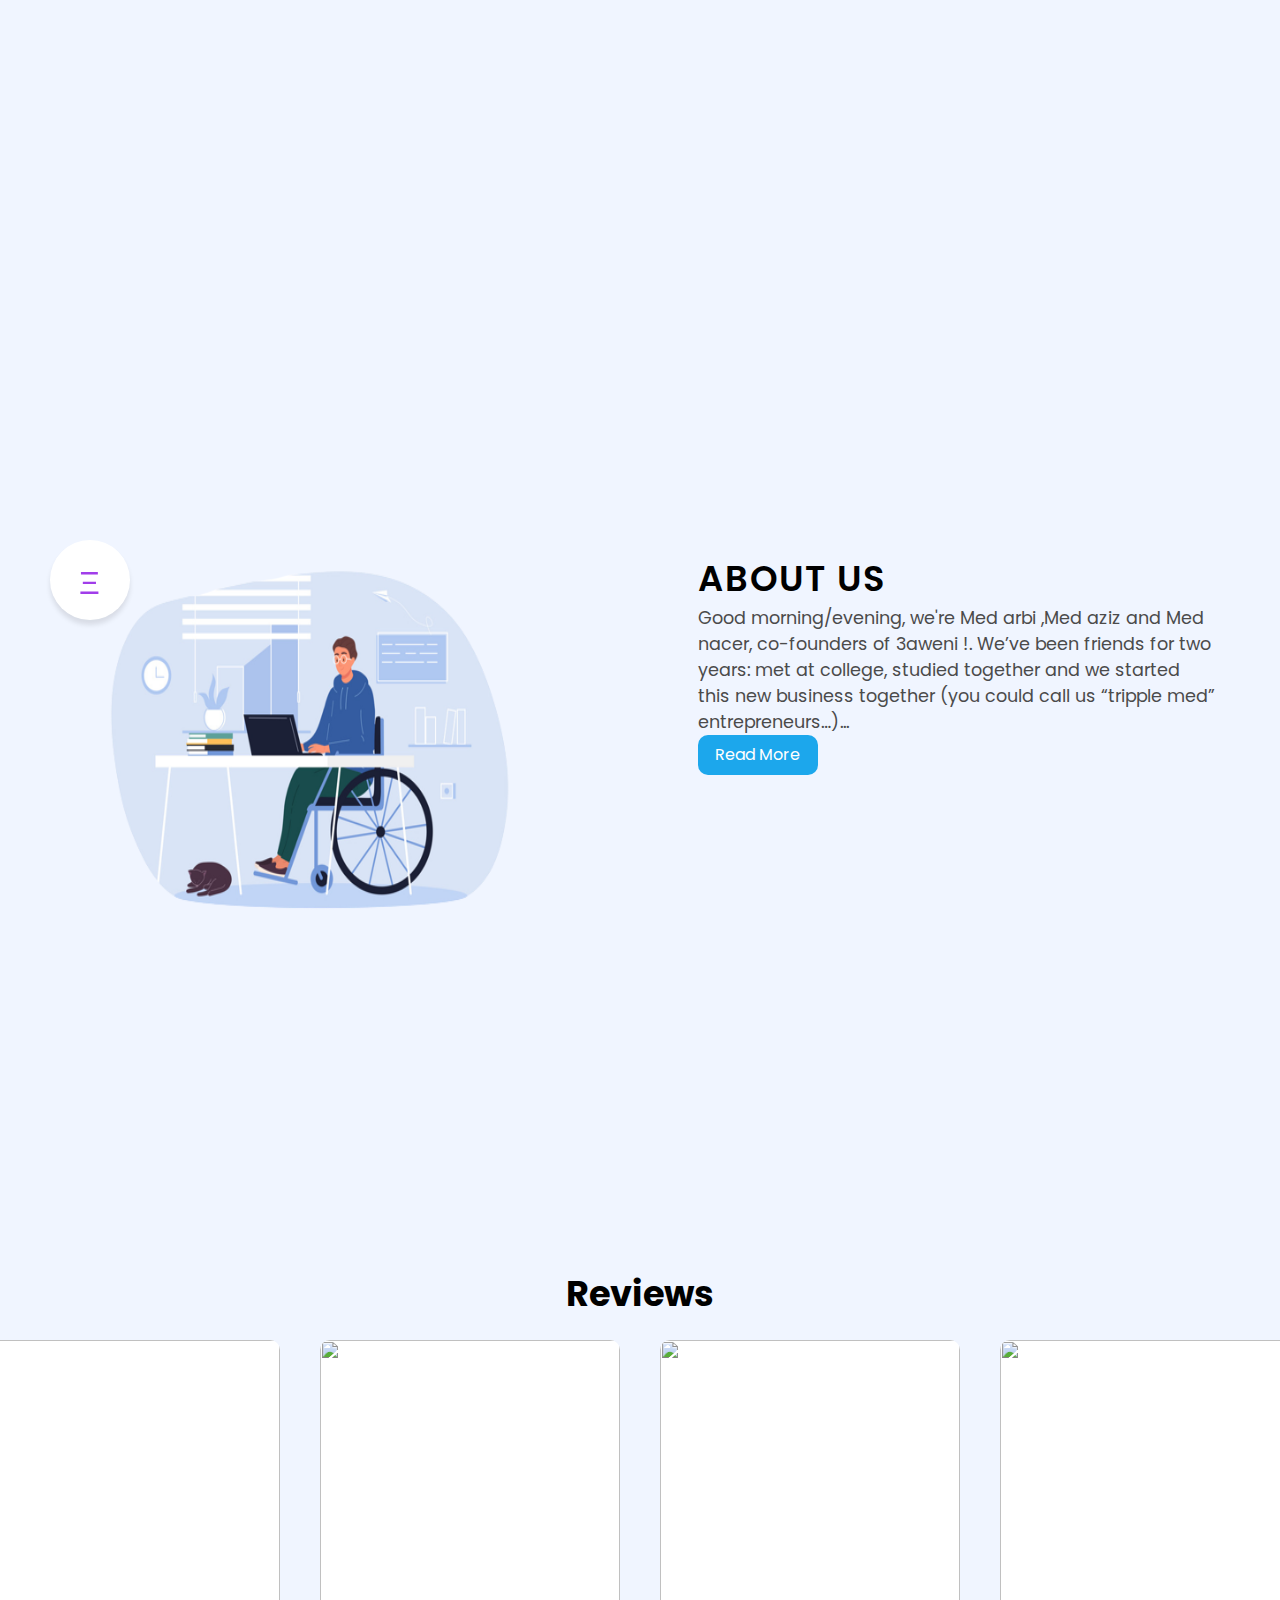
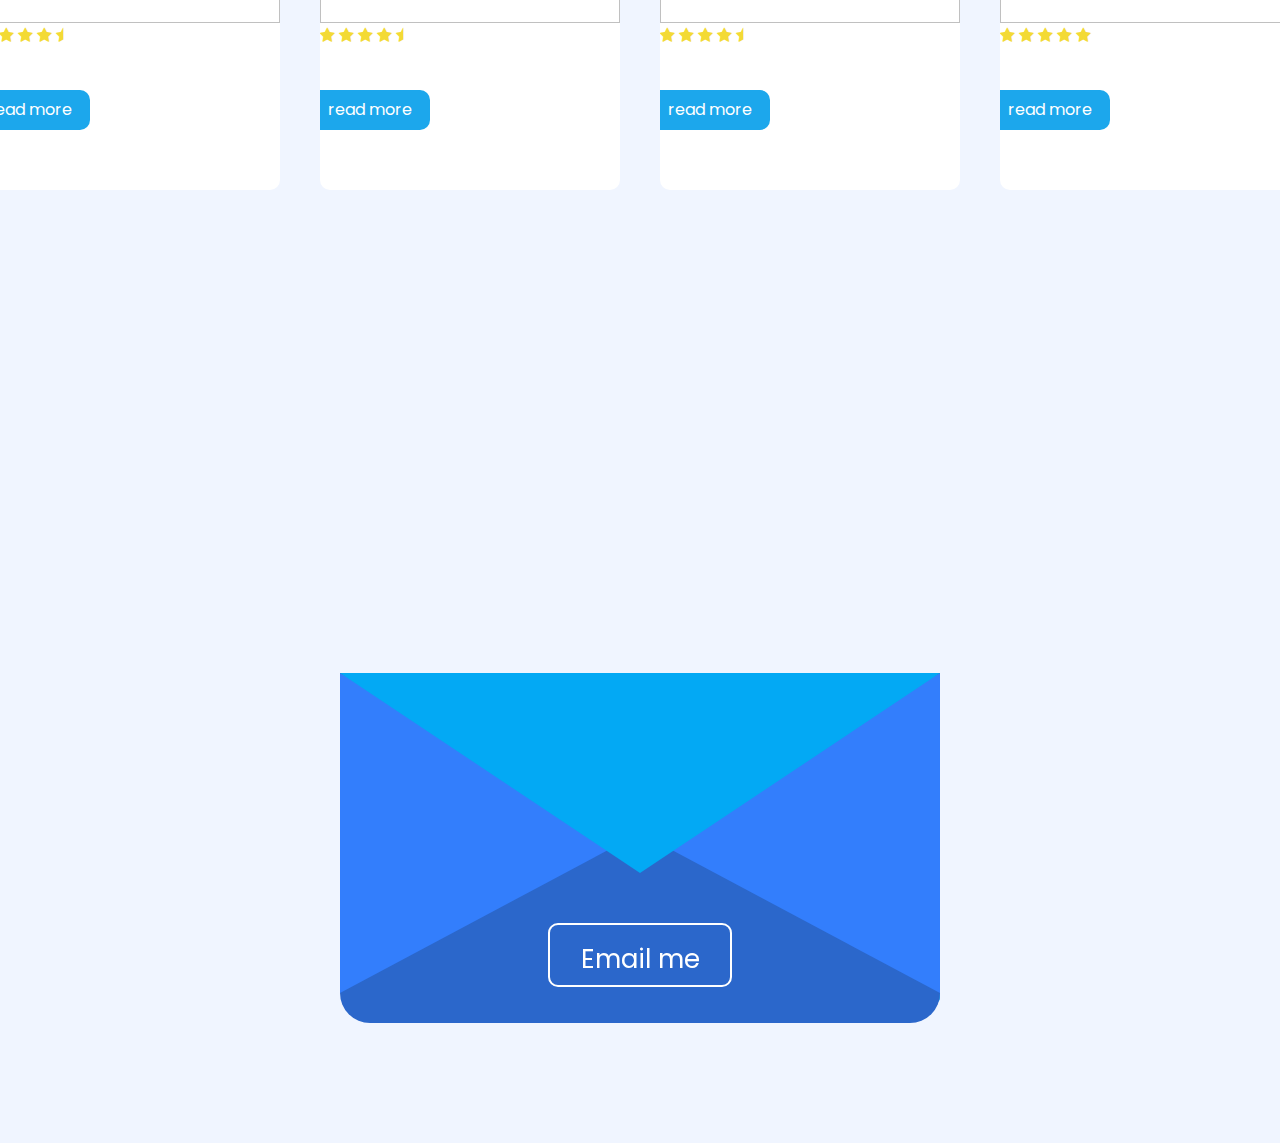
==== commit ea7fd86c: "nadhemt l dossiet" ====
--- a/index.html
+++ b/index.html
@@ -5,10 +5,10 @@
     <meta charset="UTF-8">
     <meta name="viewport" content="width=device-width, initial-scale=1">
     <title>sattar allah</title>
-    <link rel= "stylesheet" href="style.css"/>
+    
+    <link rel= "stylesheet" href="./css/style.css"/>
     <link rel='stylesheet' href='https://cdnjs.cloudflare.com/ajax/libs/font-awesome/4.7.0/css/font-awesome.min.css'>  
     <link rel="stylesheet" href="https://unicons.iconscout.com/release/v2.1.6/css/unicons.css">
-    
     <link href='https://fonts.googleapis.com/css?family=Ubuntu' rel='stylesheet' type='text/css'/>
     <script src="https://ajax.googleapis.com/ajax/libs/jquery/1.11.2/jquery.min.js"></script>
 
@@ -26,97 +26,86 @@
             
          </a>
          <ul class= "menu">
-             <li> <a href= "#homee" class="active"><i class="uil uil-house-user" style="font-size: 30px;"></i> Home </a> </li>
-             <li> <a href= "aboutus.html"><i class="uil uil-cloud-info" style="font-size: 30px;"></i> About </a> </li>
+             <li> <a href= "index.html" class="active"><i class="uil uil-house-user" style="font-size: 30px;"></i> Home </a> </li>
+             <li> <a href= "./html/aboutus.html"><i class="uil uil-cloud-info" style="font-size: 30px;"></i> About </a> </li>
              <li> <a href= "#missions"><i class="uil uil-check-circle" style="font-size: 30px;"></i> Our missions </a> </li>
              <li>
-                 <a href= "my_account.php"><i class="uil uil-user-circle" style="font-size: 30px;"></i>My account</a> </li>
-                 <li> <a href= "#reviewss"> <i class="uil uil-star" style="font-size: 30px;"></i>Reviews</a> </li>
+                 <a href= "./php/my_account.php"><i class="uil uil-user-circle" style="font-size: 30px;"></i>My account</a> </li>
+                 <li> <a href= "#reviews"> <i class="uil uil-star" style="font-size: 30px;"></i>Reviews</a> </li>
              <li> <a href= "#contact"> <i class="uil uil-envelope-redo" style="font-size: 30px;"></i>Contact </a> </li>
          </ul>    
          <ul>
-             <li> <a href="donation.php" class="nactive"><i class="uil uil-usd-circle" style="font-size: 30px;"></i>Donate now </a> </li>
+             <li> <a href="./php/donation.php" class="nactive"><i class="uil uil-usd-circle" style="font-size: 30px;"></i>Donate now </a> </li>
          </ul> 
      </nav>
-     <span id="homee"></span>
     <section class="main">
-        <video id="home" src="How to Treat a Person with Disabilities, According to People with Disabilities.mp4" autoplay="autoplay" loop muted width="100%"></video>
+        <video id="home" src="./media/How to Treat a Person with Disabilities, According to People with Disabilities.mp4" autoplay="autoplay" loop muted width="100%"></video>
         
         <div class= "main-heading">
             <h1><br>
-                <br>
-                Words matters </h1><br>
+                <br>Words matters </h1><br>
             <H2>The words we use to describe individuals with disabilities matters.</H2> <br>
                 
-            <a class= "main-btn" href="Readmore.html"> Read more </a>
+            <a class= "main-btn" href="./html/Readmore.html"> Read more </a>
         </div>
         <div class="main-heading2">
             </div>
     </section>
-
-
-    <!-- sry 3al af3al l ghariba ama lzmna nhoto faza feha button yhezek donati kima merci bara 3awen-->
-<section id="missions">
-    <p>ahna n3mlo f hedha lkol bch naawno laabed donc taaml mzeya 3awn inty zeda </p>
-    <a href="donation.php" class="nactive"><i class="uil uil-usd-circle" style="font-size: 30px;"></i>Donate now </a> 
-</section>
-
-
     <section class="features">
         <div class="feature-container">
             
             <div class="feature-box">
                 <div class="f-img">
-                    <img src="4-removebg-preview.png"/>
+                    <img src="./media/4-removebg-preview.png"/>
                 </div>
             <div class = "f-text">
                 <br><h4>Bank account: 4000-1234-8756-9010</h4>
                 <br>
                 <p>Luis is a disabled boy who needs an operation so he can walk again</p>
-                <a href="check.html" class="main-btn"> Check  </a>
+                <a href="./html/check.html" class="main-btn"> Check  </a>
             </div>
         </div>
         <div class="feature-box">
             <div class="f-img">
-                <img src="blind.jpg"/>
+                <img src="./media/blind.jpg"/>
             </div>
             <div class = "f-text">
               <br>  <h4>Bank account: 5203-6598-5632-8452</h4><br>
                 <p>Martine needs Real Cyber Sonic Sound Enhancer Aid Machine</P>
-                <a href="check.html" class="main-btn"> Check  </a>
+                <a href="./html/check.html" class="main-btn"> Check  </a>
             </div>
         </div>
         <div class="feature-box">
             <div class="f-img">
-                <img src="9-removebg-preview.png"/>
+                <img src="./media/9-removebg-preview.png"/>
             </div>
             <div class = "f-text">
                <br> <h4>Bank account: 4127-7845-831-0210</h4><br>
                 <p>Ilya a blind girl who needs a surgery to get her vision back</p>
-                <a href="check.html" class="main-btn"> Check  </a>
+                <a href="./html/check.html" class="main-btn"> Check  </a>
             </div>
         </div>
     </section> 
     <section class="about" id="about">
         <div class="about-img">
-            <img src="3-removebg-preview.png">
+            <img src="./media/3-removebg-preview.png">
         </div>
         <div class="about-text">
             <h2 align="left">About Us</h2>
             <p align="left">Good morning/evening, we're Med arbi ,Med aziz and Med nacer, co-founders of 3aweni !.
                 We’ve been friends for two years: met at college, studied together and we started this new
                 business together (you could call us “tripple med” entrepreneurs…)...</p>
-            <a href="aboutus.html" class= "main-btn" >Read More</a>
+            <a href="./html/aboutus.html" class= "main-btn" >Read More</a>
         </div>
     </section>
-    <section class="reviews" id="reviewss">
+    <section class="reviews">
         <h1>Reviews</h1>
         <div class="reviews-container">
             
             
             <div class="review-box">
             <div class="r-img">
-                <img src="perso1.jpg"/>
+                <img src="#"/>
             </div>
             <div class="rating">
                 <i class='fa fa-star' style='color: #f3da35'></i>
@@ -124,57 +113,73 @@
                 <i class='fa fa-star' style='color: #f3da35'></i>
                 <i class='fa fa-star' style='color: #f3da35'></i>
                 <i class='fa fa-star-half' style='color: #f3da35'></i>
-            </div>
-            <div class = "r-text">
-                <p> vraiment 3mlto haja yarhem weldin weldikom w khw</P>
-            </div>
-            </div>
-        
-            
-            <div class="review-box">
-            <div class="r-img">
-                <img src="perso2.jfif"/>
-            </div>
-            
-            <div class="rating">
+                
+            </div>
+            <div class = "r-text">
+                <h4></h4>
+                <p> </P>
+                <a href="#" class="main-btn"> read more</a>
+            </div>
+            </div>
+        
+            
+            <div class="review-box">
+            <div class="r-img">
+                <img src="#"/>
+            </div>
+            
+            <div class="rating">
+                <i class='fa fa-star' style='color: #f3da35'></i>
+                <i class='fa fa-star' style='color: #f3da35'></i>
                 <i class='fa fa-star' style='color: #f3da35'></i>
                 <i class='fa fa-star' style='color: #f3da35'></i>
                 <i class='fa fa-star-half' style='color: #f3da35'></i>
                 
             </div>
             <div class = "r-text">
-                <p>site lezmo khedma ama yaatikom saha 3a donation </P>
-            </div>
-            </div>
-        
-            <div class="review-box">
-            <div class="r-img">
-                <img src="perso3.jpg"/>
-            </div>
-            
-            <div class="rating">
-                <i class='fa fa-star' style='color: #f3da35'></i>
-                <i class='fa fa-star' style='color: #f3da35'></i>
-                <i class='fa fa-star' style='color: #f3da35'></i>
-                <i class='fa fa-star' style='color: #f3da35'></i>
-                <i class='fa fa-star' style='color: #f3da35'></i>
-                
-            </div>
-            <div class = "r-text">
-                <p> kol chy parfait naan bou thini wkhw</P>
-            </div>
-            </div>
-        
-            <div class="review-box">
-            <div class="r-img">
-                <img src="perso4.jpg"/>
-            </div>
-            
-            <div class="rating">
-                <i class='fa fa-star' style='color: #f3da35'></i>   
-            </div>
-            <div class = "r-text">
-                <p>ser9ouni f floussii yhchyw fyh  </P>
+                <h4></h4>
+                <p> </P>
+                <a href="#" class="main-btn"> read more</a>
+            </div>
+            </div>
+        
+            <div class="review-box">
+            <div class="r-img">
+                <img src="#"/>
+            </div>
+            
+            <div class="rating">
+                <i class='fa fa-star' style='color: #f3da35'></i>
+                <i class='fa fa-star' style='color: #f3da35'></i>
+                <i class='fa fa-star' style='color: #f3da35'></i>
+                <i class='fa fa-star' style='color: #f3da35'></i>
+                <i class='fa fa-star-half' style='color: #f3da35'></i>
+                
+            </div>
+            <div class = "r-text">
+                <h4></h4>
+                <p> </P>
+                <a href="#" class="main-btn"> read more</a>
+            </div>
+            </div>
+        
+            <div class="review-box">
+            <div class="r-img">
+                <img src="#"/>
+            </div>
+            
+            <div class="rating">
+                <i class='fa fa-star' style='color: #f3da35'></i>
+                <i class='fa fa-star' style='color: #f3da35'></i>
+                <i class='fa fa-star' style='color: #f3da35'></i>
+                <i class='fa fa-star' style='color: #f3da35'></i>
+                <i class='fa fa-star' style='color: #f3da35'></i>
+                
+            </div>
+            <div class = "r-text">
+                <h4></h4>
+                <p> </P>
+                <a href="#" class="main-btn"> read more</a>
             </div>
             </div>
         </div>                
@@ -207,8 +212,9 @@
     <div class="action" onclick="actionToggle();">
         <span>Ξ</span>
         <ul>
-          <li><img src="https://www.flaticon.com/svg/static/icons/svg/2111/2111392.svg" alt="" width="5px"><a href='https://linktr.ee/werghimedarbi' >Facebook</a></li>
-          <li><img src="https://www.flaticon.com/svg/static/icons/svg/1384/1384031.svg" alt="" width="5px"><a href='https://linktr.ee/werghimedarbi' >instagram</a></li>
+          <li><img src="https://www.flaticon.com/svg/static/icons/svg/2111/2111392.svg" alt="" width="5px"><a href='https://linktr.ee/werghimedarbi' >on Facebook</a></li>
+          <li><img src="https://www.flaticon.com/svg/static/icons/svg/2111/2111432.svg" alt="" width="5px"><a href='https://linktr.ee/werghimedarbi' >on GitHub</a></li>
+          <li><img src="https://www.flaticon.com/svg/static/icons/svg/1384/1384031.svg" alt="" width="5px"><a href='https://linktr.ee/werghimedarbi' >on Instagram</a></li>
           
         </ul>
       </div>
--- a/css/style.css
+++ b/css/style.css
@@ -0,0 +1,766 @@
+@import url('https://fonts.googleapis.com/css2?family=Raleway:wght@300;400;500;600;700&display=swap');
+@import url('https://fonts.googleapis.com/css2?family=Poppins:wght@100;200;300;400;500;600;700;800;900&display=swap');
+* {
+  margin: 0;
+  padding: 0;
+  font-family: 'Poppins', sans-serif;
+}
+body {
+  min-height: 100vh;
+  
+}
+.action {
+  position: fixed;
+  bottom: 50px;
+  left: 50px;
+  width: 50px;
+  height: 50px;
+  background: #fff;
+  border-radius: 50%;
+  cursor: pointer;
+  box-shadow: 0 5px 5px rgba(0,0,0,0.1);
+}
+.action span {
+  position: relative;
+  bottom: -40px;
+  left: 37px;
+  width: 100%;
+  height: 100%;
+  display: flex;
+  justify-content: center;
+  align-items: center;
+  color: #a13dea;
+  font-size: 8em;
+  transition: .3s ease-in-out;
+}
+.action.active span  {
+  transform: rotate(135deg);
+}
+
+.action ul {
+  position: absolute;
+  bottom: 55px;
+  background: #fff;
+  min-width: 250px;
+  padding: 20px;
+  border-radius: 20px;
+  opacity: 0;
+  visibility: hidden;
+  transition: .3s;
+}
+.action.active ul {
+  bottom: 65px;
+  opacity: 1;
+  visibility: visible;
+  transition: .3s;
+}
+.action ul li {
+  list-style:none;
+   text-decoration: none;
+  display: flex;
+  color: #000;
+  justify-content: flex-start;
+  align-items: center;
+    font-size: 10px;
+  padding: 7px 0;
+}
+
+.action ul li:hover {
+  font-weight: 600;
+}
+.action ul li:not(:last-child) {
+  border-bottom: 1px solid rgba(0,0,0,0.1);
+}
+.action ul li img {
+  margin-right: 15px;
+  opacity: .2;
+  transform: scale(.7);
+}
+.action ul li:hover img {  
+  opacity: .8;
+  transform: scale(1.0);
+}
+/*---*/
+body {
+    margin: 0;
+    padding: 0;
+    box-sizing: border-box;
+    font-family: 'Raleway', sans-serif;
+    background-color: #f0f5ff;
+}
+a{
+    text-decoration: none;
+}
+ul{
+    list-style:none;
+
+}
+input,button,textarea{
+    border:none;
+    outline: none;
+}
+nav{
+  -webkit-backdrop-filter: blur(8px);
+  backdrop-filter: blur(8px);
+    position: sticky;
+    top: 0;
+    display:flex;
+    justify-content: space-around;
+    align-items: center;
+    left: 0;
+    top: 0;
+    width: 100%;
+    z-index: 1;
+    background-color: #91b3f8;
+    
+}
+
+nav ul{
+    display: flex;
+}
+
+nav ul li a{
+    height: 70px;
+    line-height: 60px;
+    margin: 3px;
+    padding: 0 22px;
+    display: flex;
+    font-size: 0.73rem;
+    text-transform: uppercase;
+    font-weight: 500;
+    letter-spacing: 1px;
+    border-radius: 3px;
+    transition-timing-function: 0.6s ease-in-out;
+    color: #000000;
+}
+
+nav ul li a:hover{
+    background-color: #1f2f98;
+    color: #fff;
+    box-shadow: 5px 10px 30px rgba(252, 59, 0, 0, 397);
+}
+.nactive{
+    
+    background-color: #ffa200;
+    color: #fff;
+    box-shadow: 5px 10px 30px rgba(252, 59, 0, 0, 397);
+}
+.active{
+    background-color: #1f2f98;
+    color: #fff;
+    box-shadow: 5px 10px 30px rgba(252, 59, 0, 0, 397);
+}
+
+.main{
+    width: 100%;
+    height: 100%;
+    position: relative;
+    background-repeat: no-repeat;
+    background-size: cover;
+    justify-content: center;
+    background-image: url(../images/bg.jpg);
+}
+.main-heading{
+  
+    width: 500px;
+    position: absolute;
+    left: 6%;
+    top: 10%;
+    transform: translate(-16%, -47%);
+}
+
+.main-heading2{
+  width: 500px;
+  position: absolute;
+  left: 60%;
+  top: 25%;
+  transform: translate(-16%, -47%);
+}
+.main-heading h1{
+  font-size: 60px;    
+  font-family:Arial, Helvetica, sans-serif ;
+  margin: 0px;
+  letter-spacing: 1px;
+  color:#fff;
+
+}
+.main-heading h2{
+    font-size: 45px;  
+    font-family:Arial, Helvetica, sans-serif ;
+    margin: 0px;
+    letter-spacing: 1px;
+    color:#fff;
+}
+.main-heading p{
+    color: #f0f5ff;
+}
+.main-btn{
+    width: 120px;
+    height: 40px;
+    display: flex;
+    justify-content: center;
+    align-items: center;
+    background-color: #1ca7ec;
+    border-radius: 10px;
+    color: #fff;
+    transition: 0.6s ease-in-out;
+    
+}
+/*teb3a boutton mta3 contact continue */
+.main-btn1{
+    width: 120px;
+    height: 40px;
+    display: flex;
+    justify-content: center;
+    align-items: center;
+    background-color: #ffa200;
+    border-radius: 10px;
+    color: #fff;
+    transition: 0.6s ease-in-out;
+    
+}
+.main-heading{
+    box-shadow: 5px 10px 30px rgba(252, 59, 0, 0, 397);
+}
+
+.features{
+    width: 100%;
+    height: 190vh;
+    box-sizing: border-box;
+    display: flex;
+    justify-content: center;
+    align-items: center;
+    flex-direction: column;
+    margin-top: -100px;
+
+}
+.feature-container{
+    display: flex;
+    justify-content: center;
+    align-items: center;
+}
+.feature-box{
+    background-color: #fff;
+    width: 400px;
+    height: 450px;
+    margin: 20px;
+    border-radius: 10px;
+    overflow: hidden;
+    position: relative;
+    box-shadow: 5px 10px 30px rgba(0, 0, 0, 0, 13);
+}
+.f-img{
+    width: 100%;
+    height: 63%;
+}
+.f-img img{
+    width: 100%;
+    height: 100%;
+}
+.f-text{
+  
+    width: 100%;
+    height: 30%;
+    display: flex;
+    justify-content: center;
+    align-items: left;
+    flex-direction: column;
+}
+.f-text p{
+  font-size: 15px;
+}
+.f-text h4{
+    margin-top: -12px;
+
+}
+.f-text a{
+  font-size: 20px;
+}
+.f-text a:hover{ 
+  
+    background-color: #91b3f8;
+    color: #fff;
+    box-shadow: 5px 10px 30px rgba(252, 59, 0, 0, 397);
+
+}
+
+
+.about{
+  width: 100%;
+  height: 110vh;
+  box-sizing: border-box;
+  display: flex;
+  align-items: center;
+  justify-content: space-between;
+  padding: 50px 5% 0px 5%;
+  position: relative;
+}
+.about-img{
+  width: 50%;
+}
+.about-img img{
+  width: 500px;
+  height: 500px;
+}
+.about-text{
+  width: 45%;
+  height: 45%;
+  top: 0%;
+  color: #000;
+  text-align: right;
+}
+.about-text h2{
+  font-size: 2.2rem;
+  font-weight: 600;
+  text-transform: uppercase;
+  letter-spacing: 2px;
+}
+.about-text p{
+  font-size: 1.1rem;
+  color: #4b4b4b;
+}
+.about-text button{
+  float: right;
+}
+
+.reviews{
+    width: 100%;
+    height: 90vh;
+    box-sizing: border-box;
+    display: flex;
+    justify-content: center;
+    align-items: center;
+    flex-direction: column;
+    margin-top: -100px;
+
+}
+.reviews-container{
+    display: flex;
+    justify-content: center;
+    align-items: center;
+    overscroll-behavior-inline: contain;
+}
+
+.review-box{
+    background-color: #fff;
+    width: 300px;
+    height: 450px;
+    margin: 20px;
+    border-radius: 10px;
+    overflow: hidden;
+    position: relative;
+    box-shadow: 5px 10px 30px rgba(0, 0, 0, 0, 13);
+}
+.r-img{
+    width: 100%;
+    height: 63%;
+}
+.r-img img{
+    width: 100%;
+    height: 100%;
+}
+.r-text{
+    width: 100px;
+    height: 30%;
+    display: flex;
+    justify-content: center;
+    align-items: center;
+    flex-direction: column;
+}
+.r-text h4{
+    margin-top: -12px;
+
+}
+.contact{
+    width: 100%;
+    display: flex;
+    justify-content: center;
+    flex-direction: center;
+    flex-direction: column;
+    align-items: center;
+    padding: 40px 0px;
+
+}
+.contact-heading{
+    text-align: center;
+    margin: 40px 0px;
+    margin-bottom: 80px;
+}
+.contact-heading h1{
+    font-size: 2.2rem;
+}
+
+.contact form{
+    width: 600px;
+    display: flex;
+    align-items: center;
+    justify-content: center;
+    flex-direction: column;
+
+}
+.contact form input,.contact form  textarea{
+    width: 100px;
+    height: 40px;
+    margin: 5px  0px;
+    padding: 10px;
+    background-color: #e2e2e2;
+    color: #1e1e1e;
+    border-radius: 5px;
+}
+.contact form textarea{
+    height: 150px;
+}
+.contact-btn{
+    margin-top: 40px;
+}
+
+
+.reviews h1{
+    font-size: 2.2rem;
+}
+.reviews-heading{
+    
+    text-align: center;
+    margin: 40px 0px;
+    margin-bottom: 80px;
+}
+
+
+
+
+
+
+
+::-webkit-scrollbar {
+    width: 12px;
+  }
+  ::-webkit-scrollbar-thumb {
+  background-color: #91b3f8;
+	background-image: -webkit-linear-gradient(45deg,
+	                                          rgba(255, 255, 255, .2) 25%,
+											  transparent 25%,
+											  transparent 50%,
+											  rgba(255, 255, 255, .2) 50%,
+											  rgba(255, 255, 255, .2) 75%,
+											  transparent 75%,
+											  transparent);
+    shape-margin: 10px;
+    border-radius: 10px;
+  }
+  ::-webkit-scrollbar-track {
+    background-color: transparent;
+  }
+
+
+
+  
+.action {
+    position: fixed;
+    bottom: 50px;
+    right: 60px;
+    width: 80px;
+    height: 80px;
+    background: #fff;
+    border-radius: 50%;
+    cursor: pointer;
+    box-shadow: 0 5px 5px rgba(0,0,0,0.1);
+  }
+  .action span {
+    position: relative;
+    width: 5px;
+    height: 5px;
+    display: flex;
+    justify-content: center;
+    align-items: center;
+    color: #a13dea;
+    font-size: 2em;
+    transition: .3s ease-in-out;
+  }
+  .action.active span  {
+    transform: rotate(135deg);
+  }
+  
+  .action ul {
+    display: block;
+    position: absolute;
+    bottom: 25px;
+    background: #fff;
+    min-width: 150px;
+    padding: 10px;
+    border-radius: 10px;
+    opacity: 0;
+    visibility: hidden;
+    transition: .3s;
+  }
+  .action.active ul {
+    bottom: 65px;
+    opacity: 1;
+    visibility: visible;
+    transition: .3s;
+  }
+  .action ul li {
+    list-style:none;
+    text-decoration: none;
+    display: flex;
+    justify-content: flex-start;
+    align-items: center;
+    padding: 15px 0;
+    font-size: 10px;
+  }
+  
+  .action ul li:hover {
+    font-weight: 200;
+  }
+  .action ul li:not(:last-child) {
+    border-bottom: 1px solid rgba(0,0,0,0.1);
+  }
+  .action ul li img {
+    margin-right: 15px;
+    opacity: .2;
+    transform: scale(.7);
+  }
+  .action ul li:hover img {  
+    opacity: .8;
+    transform: scale(1.0);
+  }
+  /*readmore*/
+  
+
+
+.main_2 .wrapper {
+  width: 590px;
+  margin: auto;
+  background-color: white;
+  border-radius: 10px;
+  box-shadow: 0px 5px 15px rgba(0, 0, 0, .1);
+}
+
+.main_2  .buttonWrapper {
+  display: grid;
+  grid-template-columns: 1fr 1fr 1fr;
+}
+
+.main_2   button {
+  letter-spacing: 3px;
+  border: none;
+  padding: 10px;
+  background-color: #bccbe9;
+  color: #232c3d;
+  font-size: 18px;
+  cursor: pointer;
+  transition: 0.5s;
+}
+
+.main_2  button:hover {
+  background-color: #d5e3ff;
+}
+
+.main_2  button.active {
+  background-color: white;
+}
+
+.main_2  .active {
+  background-color: white;
+}
+
+.main_2  p {
+  text-align: left;
+  padding: 10px;
+  color: #232c3d;
+}
+
+.main_2  .content {
+  display: none;
+  padding: 10px 20px;
+}
+
+.main_2  .content.active {
+  display: block;
+}
+/*--------contact us---------*/
+
+.frame{
+	width: 600px;
+	height: 350px;
+	margin: 250px auto 0;
+	position: relative;
+	background: #435d77;
+	border-radius:0 0 40px 40px; 
+}
+#button_open_envelope{
+	width: 180px;
+	height: 30px;
+	position: absolute;
+	z-index: 311;
+	top: 250px;
+	left: 208px;
+	border-radius: 10px;
+	color: #fff;
+	font-size: 26px;
+	padding:15px 0; 
+	border: 2px solid #fff;
+	transition:.3s;
+}
+#button_open_envelope:hover{
+	background: #FFf;
+	color: #2b67cb;
+	transform:scale(1.1);
+	transition:background .25s, transform .5s,ease-in;
+	cursor: pointer;
+}
+.message{
+	position: relative;
+	width: 580px;
+	min-height:300px;
+	height: auto;
+	background: #fff;
+	margin: 0 auto;
+	top: 30px;
+	box-shadow: 0 0 5px 2px #333;
+	transition:2s ease-in-out;
+	transition-delay:1.5s;
+	z-index: 300;
+}
+.left,.right,.top{width: 0;	height: 0;position:absolute;top:0;z-index: 310;}
+.left{	
+	border-left: 300px solid #337efc;
+	border-top: 160px solid transparent;
+	border-bottom: 160px solid transparent;
+}
+.right{	
+	border-right: 300px solid #337efc;
+	border-top: 160px solid transparent;
+	border-bottom: 160px solid transparent;;
+	left:300px;
+}
+.top{	
+	border-right: 300px solid transparent;
+	border-top: 200px solid #03A9F4;
+	border-left: 300px solid transparent;
+	transition:transform 1s,border 1s, ease-in-out;
+	transform-origin:top;
+	transform:rotateX(0deg);
+	z-index: 500;
+}
+.bottom{
+	width: 600px;
+	height: 190px;
+	position: absolute;
+	background: #2b67cb;
+	top: 160px;
+	border-radius:0 0 30px 30px;
+	z-index: 310; 
+}
+
+.open{
+	transform-origin:top;
+	transform:rotateX(180deg);
+	transition:transform .7s,border .7s,z-index .7s ease-in-out;
+	border-top: 200px solid #2c3e50;
+	z-index: 200;
+}
+.pull{
+	-webkit-animation:message_animation 2s 1 ease-in-out;
+	animation:message_animation 2s 1 ease-in-out;
+	-webkit-animation-delay:.9s;
+	animation-delay:.45s;
+	transition:1.5s;
+	transition-delay:1s;
+	z-index: 350;
+}
+#name,#email,#phone,#messarea,#send{
+	margin: 0;
+	padding: 0 0 0 10px;
+	width: 570px;
+	height:40px;
+	float: left;
+	display: block;
+	font-size: 18px;
+	color: #2b67cb;
+	border:none;
+	border-bottom:1px solid #fff;
+	letter-spacing: normal;
+}
+#messarea{
+	height: 117px;
+	width: 560px;
+	overflow: auto;
+	border:none;
+	padding: 10px;
+}
+#send{ 
+	width:   580px;
+	padding: 0;	
+	border:  none;
+	cursor:  pointer;
+	background: #1ca7ec;
+	color: #fff;
+	transition:.35s;
+	letter-spacing: 1px;
+}
+#send:hover{background:tomato;transition:.35s;}
+
+::-moz-placeholder{color: #f0f5ff;font-family: 'Ubuntu';font-size: 20px;opacity: 1;} 
+::-webkit-input-placeholder {color: black; font-family: 'Ubuntu';font-size: 20px;}
+*:focus {outline: none;}
+input:focus:invalid,textarea:focus:invalid {
+ /* when a field is considered invalid by the browser */
+    background: #fff url(images/invalid.png) no-repeat 98% center;
+    box-shadow: 0 0 5px #d45252;
+    border:1px solid #b03535;
+}
+input:required:valid,textarea:required:valid { 
+	/* when a field is considered valid by the browser */
+    background: #fff url(images/valid.png) no-repeat 98% center;
+    box-shadow: 0 0 5px #d45252;
+    border-color: #d45252;
+}
+
+
+@-webkit-keyframes message_animation {
+	0%{
+		transform:translatey(0px);
+		z-index: 300;
+		transition: 1s ease-in-out;
+	}
+	50%{
+		transform:translatey(-340px);
+		z-index: 300;
+		transition: 1s ease-in-out;
+	}
+	51%{
+		transform:translatey(-340px);
+		z-index: 350;
+		transition: 1s ease-in-out;
+	}
+	100%{
+		transform:translatey(0px);
+		z-index: 350;
+		transition: 1s ease-in-out;
+	}
+}
+@keyframes message_animation {
+	0%{
+		transform:translatey(0px);
+		z-index: 300;
+		transition: 1s ease-in-out;
+	}
+	50%{
+		transform:translatey(-340px);
+		z-index: 300;
+		transition: 1s ease-in-out;
+	}
+	51%{
+		transform:translatey(-340px);
+		z-index: 350;
+		transition: 1s ease-in-out;
+	}
+	100%{
+		transform:translatey(0px);
+		z-index: 350;
+		transition: 1s ease-in-out;
+	}
+}
+
+
+
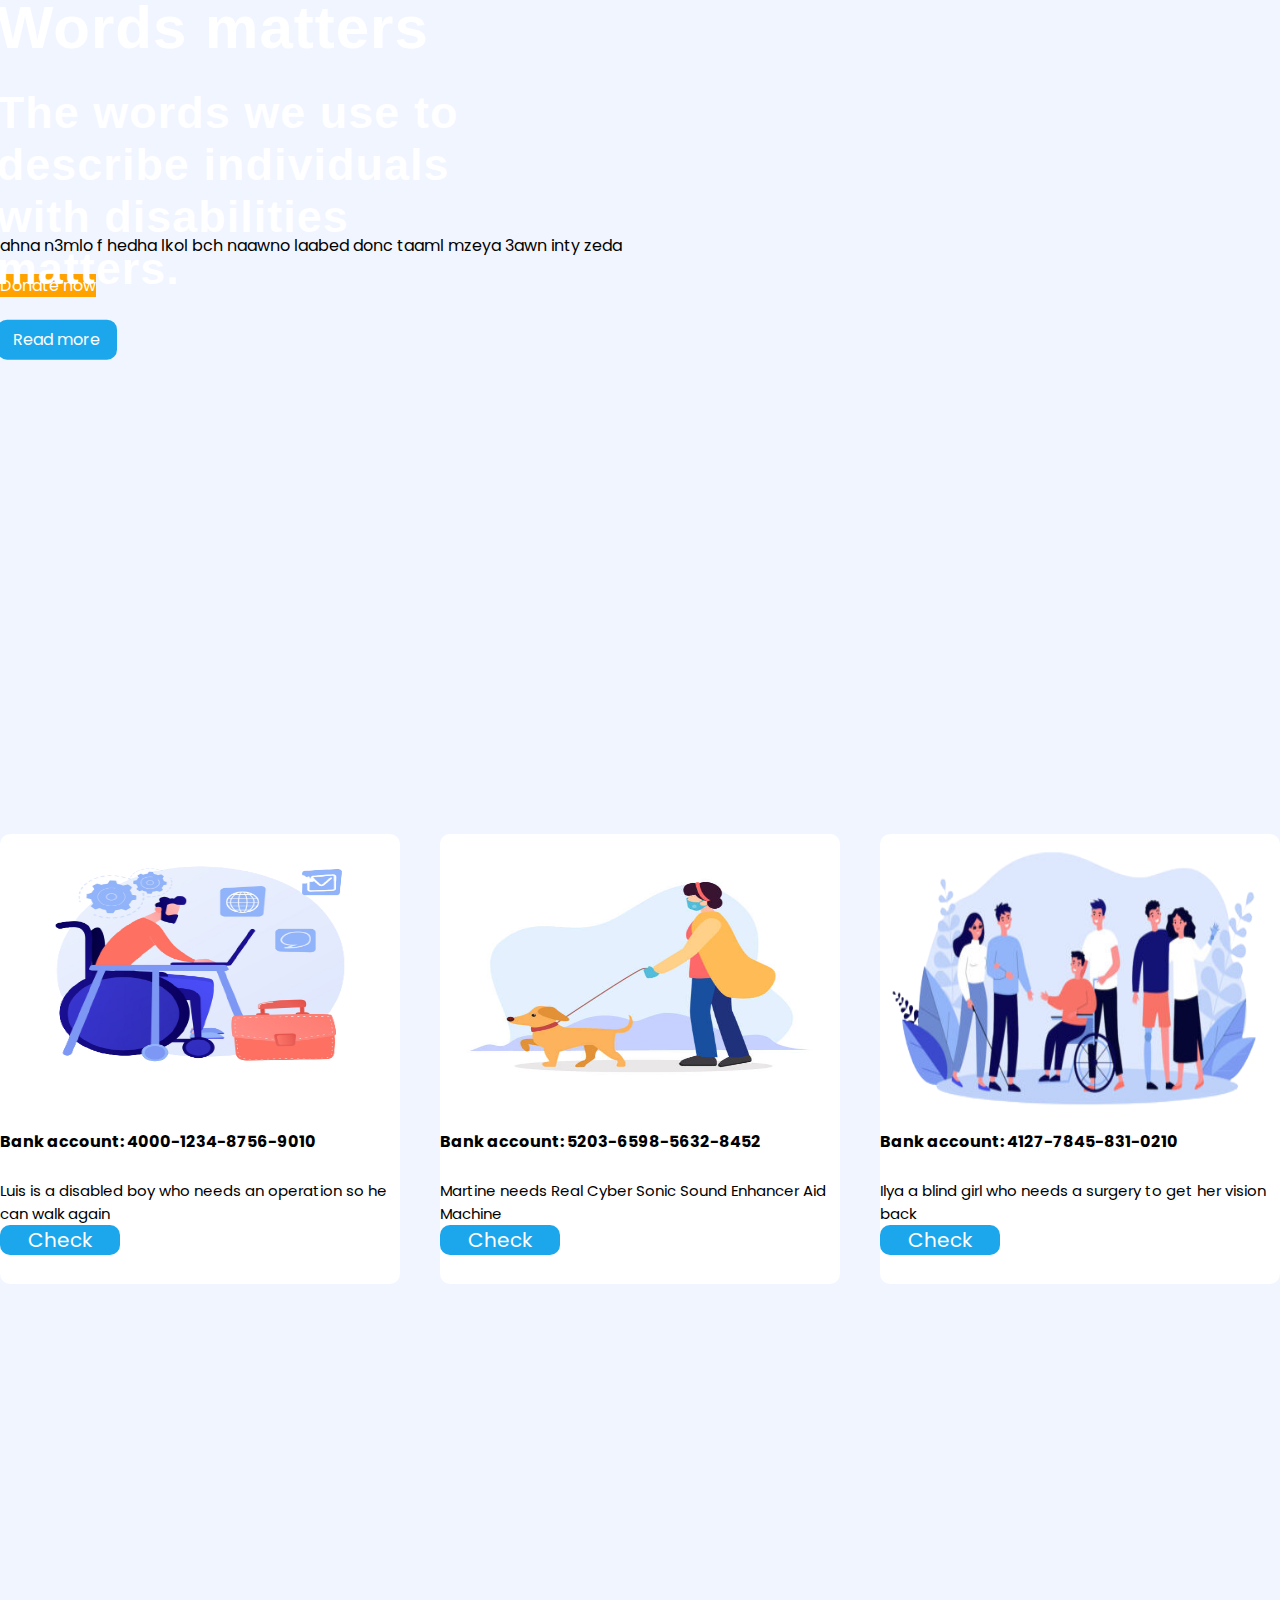
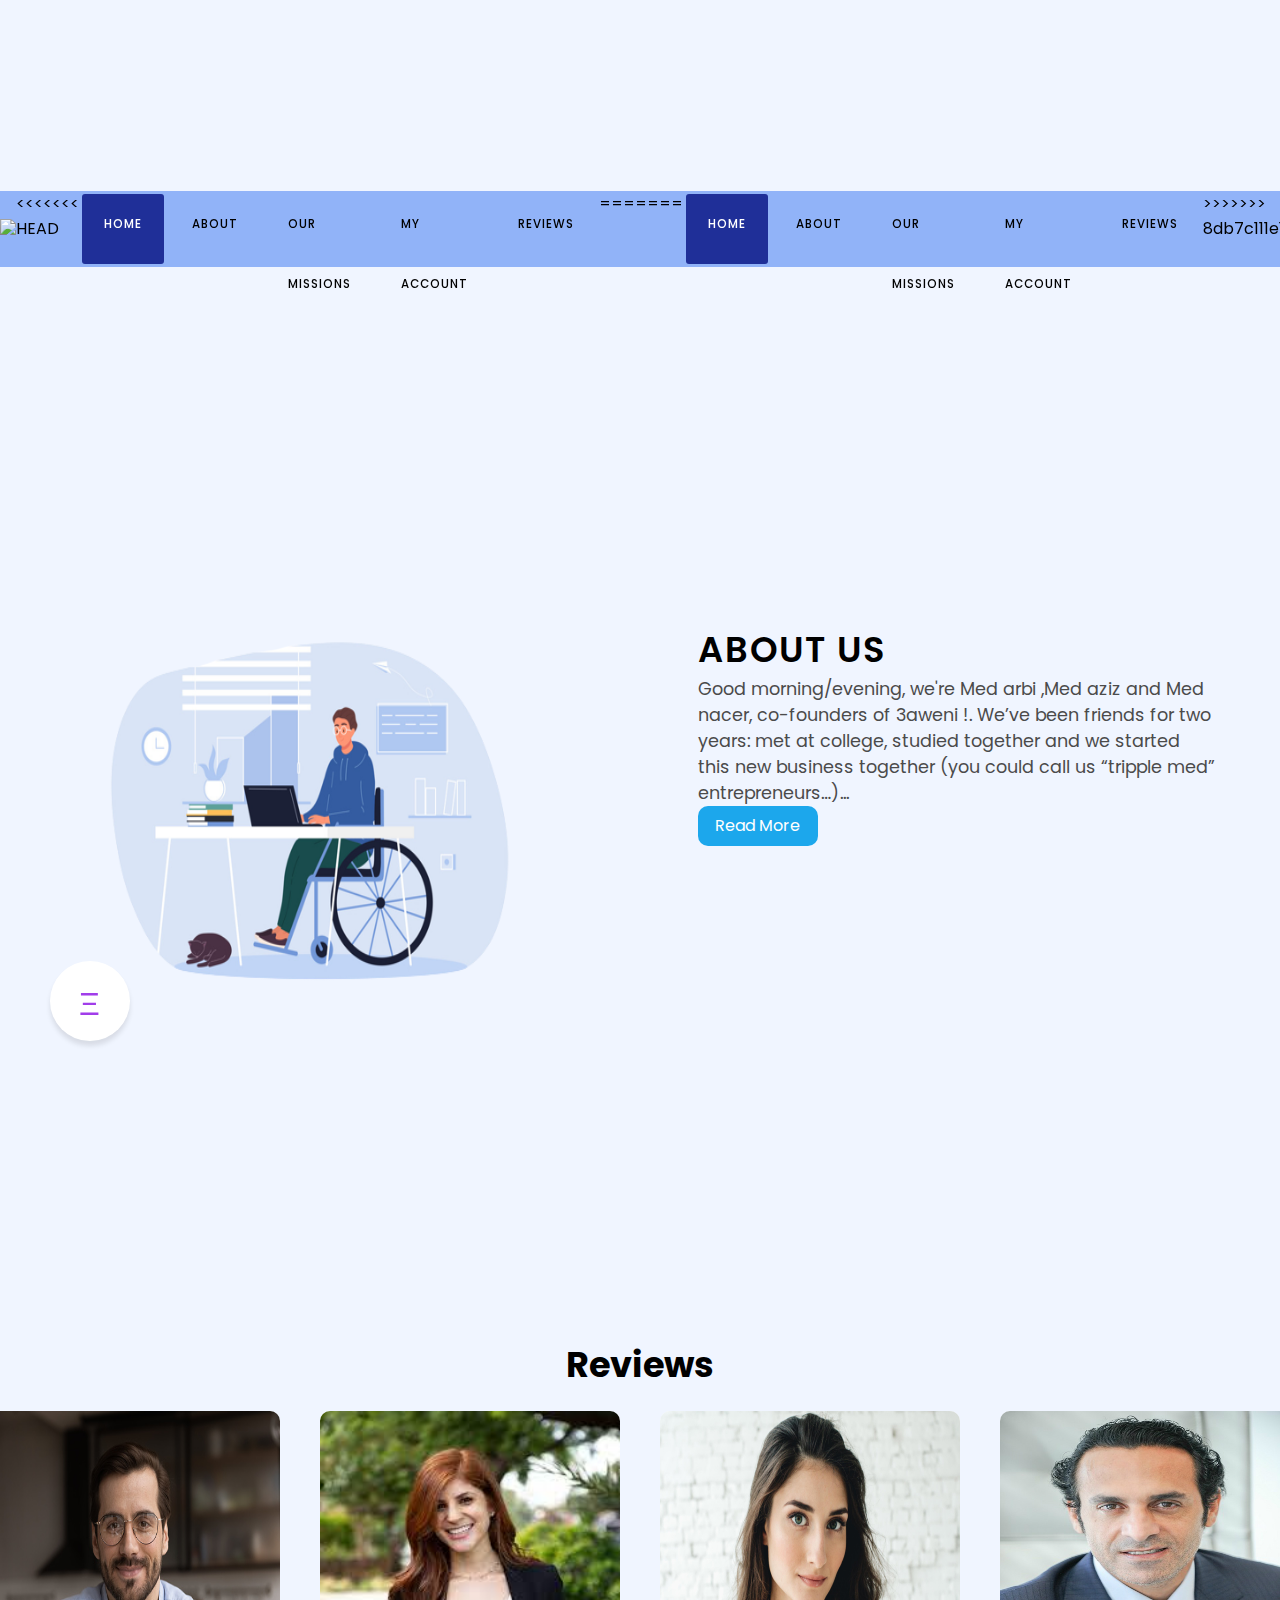
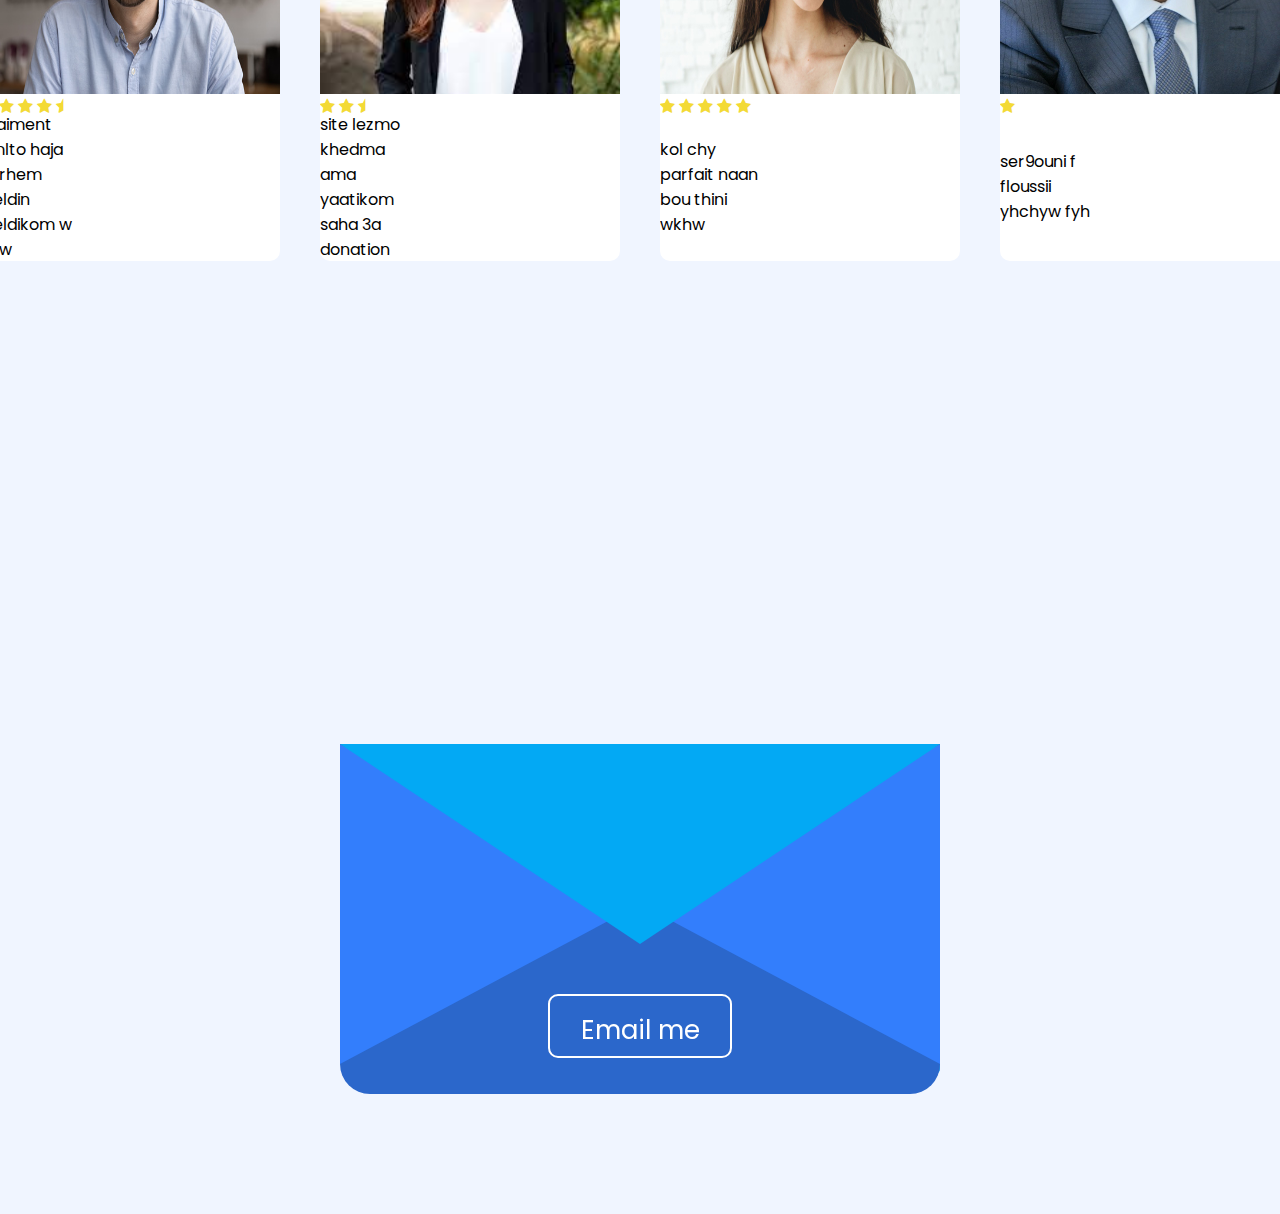
==== commit 7dfa5bac: "hehe" ====
--- a/index.html
+++ b/index.html
@@ -26,24 +26,35 @@
             
          </a>
          <ul class= "menu">
+<<<<<<< HEAD
              <li> <a href= "index.html" class="active"><i class="uil uil-house-user" style="font-size: 30px;"></i> Home </a> </li>
              <li> <a href= "./html/aboutus.html"><i class="uil uil-cloud-info" style="font-size: 30px;"></i> About </a> </li>
              <li> <a href= "#missions"><i class="uil uil-check-circle" style="font-size: 30px;"></i> Our missions </a> </li>
              <li>
                  <a href= "./php/my_account.php"><i class="uil uil-user-circle" style="font-size: 30px;"></i>My account</a> </li>
                  <li> <a href= "#reviews"> <i class="uil uil-star" style="font-size: 30px;"></i>Reviews</a> </li>
+=======
+             <li> <a href= "#homee" class="active"><i class="uil uil-house-user" style="font-size: 30px;"></i> Home </a> </li>
+             <li> <a href= "aboutus.html"><i class="uil uil-cloud-info" style="font-size: 30px;"></i> About </a> </li>
+             <li> <a href= "#missions"><i class="uil uil-check-circle" style="font-size: 30px;"></i> Our missions </a> </li>
+             <li>
+                 <a href= "my_account.php"><i class="uil uil-user-circle" style="font-size: 30px;"></i>My account</a> </li>
+                 <li> <a href= "#reviewss"> <i class="uil uil-star" style="font-size: 30px;"></i>Reviews</a> </li>
+>>>>>>> 8db7c111e1617763392a5b3ba3c5bd8617480c7b
              <li> <a href= "#contact"> <i class="uil uil-envelope-redo" style="font-size: 30px;"></i>Contact </a> </li>
          </ul>    
          <ul>
              <li> <a href="./php/donation.php" class="nactive"><i class="uil uil-usd-circle" style="font-size: 30px;"></i>Donate now </a> </li>
          </ul> 
      </nav>
+     <span id="homee"></span>
     <section class="main">
         <video id="home" src="./media/How to Treat a Person with Disabilities, According to People with Disabilities.mp4" autoplay="autoplay" loop muted width="100%"></video>
         
         <div class= "main-heading">
             <h1><br>
-                <br>Words matters </h1><br>
+                <br>
+                Words matters </h1><br>
             <H2>The words we use to describe individuals with disabilities matters.</H2> <br>
                 
             <a class= "main-btn" href="./html/Readmore.html"> Read more </a>
@@ -51,6 +62,15 @@
         <div class="main-heading2">
             </div>
     </section>
+
+
+    <!-- sry 3al af3al l ghariba ama lzmna nhoto faza feha button yhezek donati kima merci bara 3awen-->
+<section id="missions">
+    <p>ahna n3mlo f hedha lkol bch naawno laabed donc taaml mzeya 3awn inty zeda </p>
+    <a href="donation.php" class="nactive"><i class="uil uil-usd-circle" style="font-size: 30px;"></i>Donate now </a> 
+</section>
+
+
     <section class="features">
         <div class="feature-container">
             
@@ -98,88 +118,72 @@
             <a href="./html/aboutus.html" class= "main-btn" >Read More</a>
         </div>
     </section>
-    <section class="reviews">
+    <section class="reviews" id="reviewss">
         <h1>Reviews</h1>
         <div class="reviews-container">
             
             
             <div class="review-box">
             <div class="r-img">
-                <img src="#"/>
-            </div>
-            <div class="rating">
-                <i class='fa fa-star' style='color: #f3da35'></i>
-                <i class='fa fa-star' style='color: #f3da35'></i>
+                <img src="perso1.jpg"/>
+            </div>
+            <div class="rating">
+                <i class='fa fa-star' style='color: #f3da35'></i>
+                <i class='fa fa-star' style='color: #f3da35'></i>
+                <i class='fa fa-star' style='color: #f3da35'></i>
+                <i class='fa fa-star' style='color: #f3da35'></i>
+                <i class='fa fa-star-half' style='color: #f3da35'></i>
+            </div>
+            <div class = "r-text">
+                <p> vraiment 3mlto haja yarhem weldin weldikom w khw</P>
+            </div>
+            </div>
+        
+            
+            <div class="review-box">
+            <div class="r-img">
+                <img src="perso2.jfif"/>
+            </div>
+            
+            <div class="rating">
                 <i class='fa fa-star' style='color: #f3da35'></i>
                 <i class='fa fa-star' style='color: #f3da35'></i>
                 <i class='fa fa-star-half' style='color: #f3da35'></i>
                 
             </div>
             <div class = "r-text">
-                <h4></h4>
-                <p> </P>
-                <a href="#" class="main-btn"> read more</a>
-            </div>
-            </div>
-        
-            
-            <div class="review-box">
-            <div class="r-img">
-                <img src="#"/>
-            </div>
-            
-            <div class="rating">
-                <i class='fa fa-star' style='color: #f3da35'></i>
-                <i class='fa fa-star' style='color: #f3da35'></i>
-                <i class='fa fa-star' style='color: #f3da35'></i>
-                <i class='fa fa-star' style='color: #f3da35'></i>
-                <i class='fa fa-star-half' style='color: #f3da35'></i>
+                <p>site lezmo khedma ama yaatikom saha 3a donation </P>
+            </div>
+            </div>
+        
+            <div class="review-box">
+            <div class="r-img">
+                <img src="perso3.jpg"/>
+            </div>
+            
+            <div class="rating">
+                <i class='fa fa-star' style='color: #f3da35'></i>
+                <i class='fa fa-star' style='color: #f3da35'></i>
+                <i class='fa fa-star' style='color: #f3da35'></i>
+                <i class='fa fa-star' style='color: #f3da35'></i>
+                <i class='fa fa-star' style='color: #f3da35'></i>
                 
             </div>
             <div class = "r-text">
-                <h4></h4>
-                <p> </P>
-                <a href="#" class="main-btn"> read more</a>
-            </div>
-            </div>
-        
-            <div class="review-box">
-            <div class="r-img">
-                <img src="#"/>
-            </div>
-            
-            <div class="rating">
-                <i class='fa fa-star' style='color: #f3da35'></i>
-                <i class='fa fa-star' style='color: #f3da35'></i>
-                <i class='fa fa-star' style='color: #f3da35'></i>
-                <i class='fa fa-star' style='color: #f3da35'></i>
-                <i class='fa fa-star-half' style='color: #f3da35'></i>
-                
-            </div>
-            <div class = "r-text">
-                <h4></h4>
-                <p> </P>
-                <a href="#" class="main-btn"> read more</a>
-            </div>
-            </div>
-        
-            <div class="review-box">
-            <div class="r-img">
-                <img src="#"/>
-            </div>
-            
-            <div class="rating">
-                <i class='fa fa-star' style='color: #f3da35'></i>
-                <i class='fa fa-star' style='color: #f3da35'></i>
-                <i class='fa fa-star' style='color: #f3da35'></i>
-                <i class='fa fa-star' style='color: #f3da35'></i>
-                <i class='fa fa-star' style='color: #f3da35'></i>
-                
-            </div>
-            <div class = "r-text">
-                <h4></h4>
-                <p> </P>
-                <a href="#" class="main-btn"> read more</a>
+                <p> kol chy parfait naan bou thini wkhw</P>
+            </div>
+            </div>
+        
+            <div class="review-box">
+            <div class="r-img">
+                <img src="perso4.jpg"/>
+            </div>
+            
+            <div class="rating">
+                <i class='fa fa-star' style='color: #f3da35'></i>   
+            </div>
+            <div class = "r-text">
+                <p>ser9ouni f floussii yhchyw fyh  </P>
             </div>
             </div>
         </div>                
@@ -212,9 +216,8 @@
     <div class="action" onclick="actionToggle();">
         <span>Ξ</span>
         <ul>
-          <li><img src="https://www.flaticon.com/svg/static/icons/svg/2111/2111392.svg" alt="" width="5px"><a href='https://linktr.ee/werghimedarbi' >on Facebook</a></li>
-          <li><img src="https://www.flaticon.com/svg/static/icons/svg/2111/2111432.svg" alt="" width="5px"><a href='https://linktr.ee/werghimedarbi' >on GitHub</a></li>
-          <li><img src="https://www.flaticon.com/svg/static/icons/svg/1384/1384031.svg" alt="" width="5px"><a href='https://linktr.ee/werghimedarbi' >on Instagram</a></li>
+          <li><img src="https://www.flaticon.com/svg/static/icons/svg/2111/2111392.svg" alt="" width="5px"><a href='https://linktr.ee/werghimedarbi' >Facebook</a></li>
+          <li><img src="https://www.flaticon.com/svg/static/icons/svg/1384/1384031.svg" alt="" width="5px"><a href='https://linktr.ee/werghimedarbi' >instagram</a></li>
           
         </ul>
       </div>
